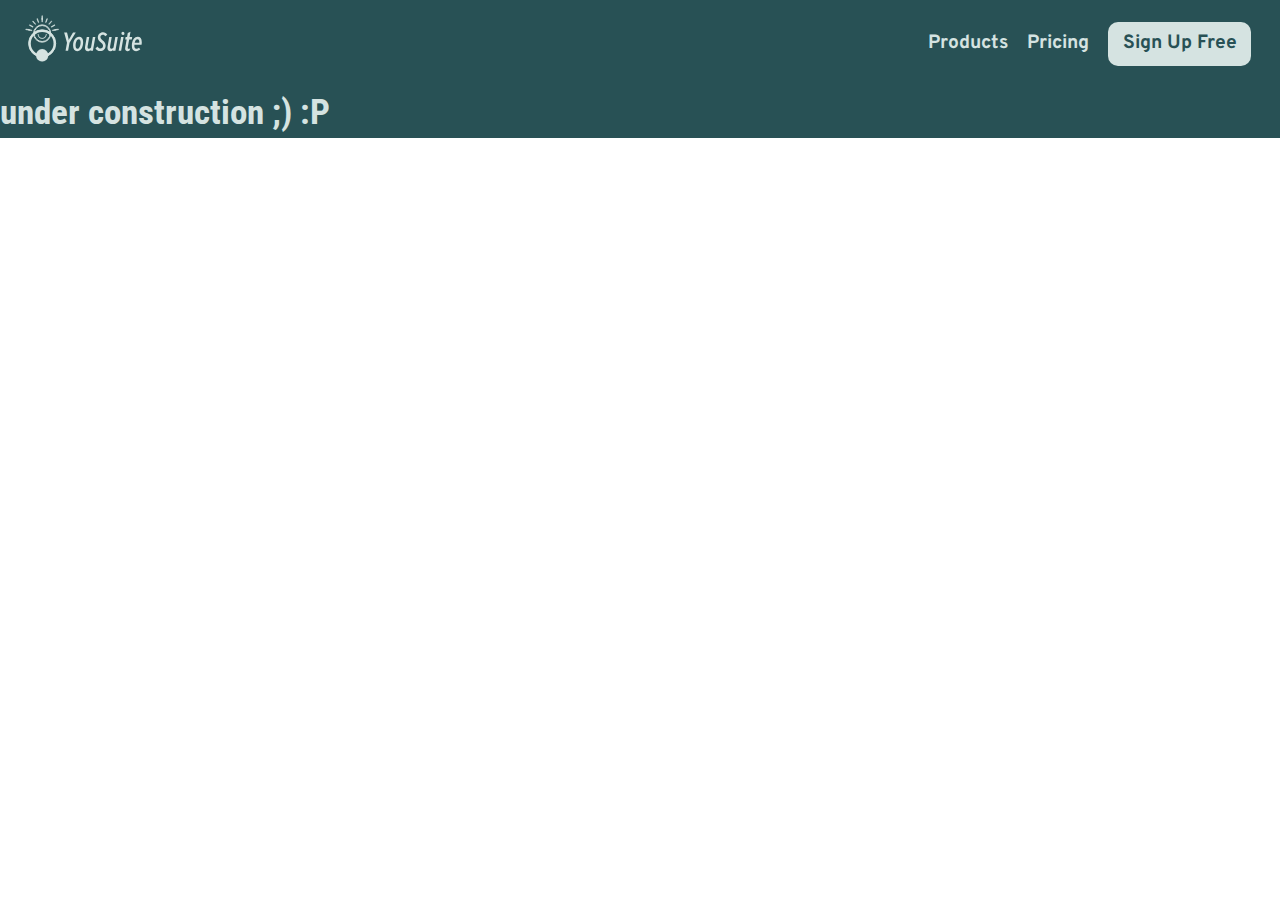
==== pricing.html @ 47adb75c "Update colour contrast for accessibility" ====
<!DOCTYPE html>
<html lang="en-ca">
<head>
  <meta charset="utf-8">
  <title>Pricing</title>
  <meta name="viewport" content="width=device-width,initial-scale=1">
  <link href="css/modules.css" rel="stylesheet">
  <link href="css/grid.css" rel="stylesheet">
  <link href="css/type.css" rel="stylesheet">
  <link href="css/main.css" rel="stylesheet">
  <link href="https://fonts.googleapis.com/css?family=Overpass:300|Roboto+Condensed:300i" rel="stylesheet">
</head>

<body>
  <header class="grid grid-middle grid-stretch island-1-2">
    <div class="unit xs-1 s-1 m-1-3 l-1-3">
      <a class="" href="index.html">
        <img class="logo" src="images/logo-2.svg" alt="logo for yousuite">
      </a>
    </div>
    <nav class="unit xs-1 s-1 m-2-3 l-2-3 gutter-1-2">
      <input type="checkbox" class="nav-check" id="nav-check">
      <label class="nav-label " for="nav-check">
        <img src="images/icon-hamburger.png" alt="Open Navigation">
      </label>
      <ul class="list-group list-group-inline text-right push-0">
        <li class="pad-b-1-2 pad-t-1-2"><a class="kilo bold" href="tour.html">Products</a></li>
        <li class="pad-b-1-2 pad-t-1-2"><a class="kilo bold gutter-1-2" href="pricing.html">Pricing</a></li>
        <li class="pad-b-1-4 pad-t-1-4">
          <div class="btn">
            <a class="kilo bold" href="sign-up.html">Sign Up Free</a>
          </div>
        </li>
      </ul>
    </nav>
  </header>
  <main>
    <div class="price">
      <h1>under construction ;) :P</h1>
    </div>
  </main>

  <footer>

  </footer>
</body>
</html>
---- css/modules.css ----
/*
 * Modulifier || Code released under the UNLICENSE
 * Code under other copyrights & licenses listed below.
 * https://modulifier.web-dev.tools/#responsive;images;list-group;embed;media-object;icons;hidden;positioning;nice-lists;forms;buttons;accessibility;print
 */

@-moz-viewport { width: device-width; scale: 1; }
@-ms-viewport { width: device-width; scale: 1; }
@-o-viewport { width: device-width; scale: 1; }
@-webkit-viewport { width: device-width; scale: 1; }
@viewport { width: device-width; scale: 1; }

html {
  box-sizing: border-box;
  -moz-text-size-adjust: 100%;
  -ms-text-size-adjust: 100%;
  -webkit-text-size-adjust: 100%;
  text-size-adjust: 100%;
}

*, *::before, *::after {
  box-sizing: inherit;
}

body {
  margin: 0;
}

article,
aside,
details,
figcaption,
figure,
footer,
header,
main,
menu,
nav,
section,
summary {
  display: block;
}

audio,
canvas,
progress,
video {
  display: inline-block;
  vertical-align: baseline;
}

template {
  display: none;
}

details {
  cursor: pointer;
}

audio:not([controls]) {
  display: none;
  height: 0;
}

a,
area,
button,
input,
label,
select,
textarea,
[tabindex] {
  -ms-touch-action: manipulation;
  touch-action: manipulation;
}

img {
  border: 0;
}

.img-flex,
.img-flex img {
  display: block;
  width: 100%;
}

svg {
  fill: currentColor;
}

svg:not(:root) {
  overflow: hidden;
}

svg.img-flex {
  width: 100%;
  height: 100%;
}

.image-replacement, .ir {
  overflow: hidden;
  direction: ltr;
  text-align: left;
  text-indent: 100%;
  white-space: nowrap;
}

.list-group, .list-group-inline, .list-group--inline {
  padding-left: 0;
  list-style-type: none;
}

.list-group > dd {
  margin-left: 0;
}

.list-group-inline::before,
.list-group-inline::after,
.list-group--inline::before,
.list-group--inline::after {
  content: "";
  display: table;
}

.list-group-inline::after,
.list-group--inline::after {
  clear: both;
}

.list-group-inline > li,
.list-group--inline > li {
  display: inline-block;
}

.list-group-inline > dt,
.list-group--inline > dt {
  clear: left;
  float: left;
  width: 11em;
}

.list-group-inline > dd,
.list-group--inline > dd {
  float: left;
  min-width: 12em;
}

.embed {
  margin-left: 0;
  margin-right: 0;
  overflow: hidden;
  position: relative;
  width: 100%;
}

.embed-1by1, .embed--1by1 {
  padding-top: 100%; /* Square */
}

.embed-4by3, .embed--4by3 {
  padding-top: 75%; /* Traditional TV/computer screens */
}

.embed-iso216, .embed--iso216 {
  padding-top: 70.92%; /* A-standard paper sizes */
}

.embed-3by2, .embed--3by2 {
  padding-top: 66.6%; /* Classic 35 mm film & most digital photos, landscape */
}

.embed-2by3, .embed--2by3 {
  padding-top: 150%; /* Classic 35 mm film & most digital photos, portrait */
}

.embed-golden, .embed--golden {
  padding-top: 61.8%; /* The Golden Ratio */
}

.embed-16by9, .embed--16by9 {
  padding-top: 56.25%; /* HD TV */
}

.embed-185by100, .embed--185by100 {
  padding-top: 54.05%; /* Common widescreen cinema */
}

.embed-24by10, .embed--24by10 {
  padding-top: 41.667%; /* Widescreen cinema: 2.4:1 */
}

.embed-3by1, .embed--3by1 {
  padding-top: 33.3333%; /* Panorama photos */
}

.embed-4by1, .embed--4by1 {
  padding-top: 25%; /* Polyvision */
}

.embed-5by1, .embed--5by1 {
  padding-top: 20%; /* Really wide... */
}

.embed-item, .embed__item {
  min-height: 100%;
  left: 0;
  position: absolute;
  top: 0;
  width: 100%;
}

.media {
  overflow: hidden;
}

.media-img, .media__img {
  float: left;
}

.media-img-reversed, .media__img--reversed {
  float: right;
}

.media-img-stacked, .media__img--stacked {
  float: none;
}

.media-body, .media__body {
  overflow: hidden;
  min-width: 12em; /* Slightly less than 200px, responsiveness built in */
}

.icon {
  display: inline-block;
  position: relative;
  background: transparent none no-repeat center center;
  background-size: contain;
  vertical-align: middle;
}

.i-16, .i--16 {
  height: 16px;
  width: 16px;
}

.i-18, .i--18 {
  height: 18px;
  width: 18px;
}

.i-20, .i--20 {
  height: 20px;
  width: 20px;
}

.i-24, .i--24 {
  height: 24px;
  width: 24px;
}

.i-32, .i--32 {
  height: 32px;
  width: 32px;
}

.i-48, .i--48 {
  height: 48px;
  width: 48px;
}

.i-64, .i--64 {
  height: 64px;
  width: 64px;
}

.i-96, .i--96 {
  height: 96px;
  width: 96px;
}

.i-128, .i--128 {
  height: 128px;
  width: 128px;
}

.i-192, .i--192 {
  height: 192px;
  width: 192px;
}

.i-256, .i--256 {
  height: 256px;
  width: 256px;
}

.icon img,
.icon svg {
  left: 0;
  height: 100%;
  position: absolute;
  top: 0;
  width: 100%;
  fill: currentColor;
}

.icon-label {
  vertical-align: middle;
}

.icon-link,
.icon-link:focus,
.icon-link:hover {
  text-decoration: none;
}

[hidden], .hidden {
  /* stylelint-disable declaration-no-important */
  display: none !important;
  visibility: hidden !important;
  /* stylelint-enable */
}

.visually-hidden {
  height: 1px;
  margin: -1px;
  overflow: hidden;
  padding: 0;
  position: absolute;
  width: 1px;
  border: 0;
  clip: rect(0 0 0 0);
  clip-path: inset(50%);
}

.visually-hidden.focusable:active, .visually-hidden.focusable:focus {
  height: auto;
  margin: 0;
  overflow: visible;
  position: static;
  width: auto;
  clip: auto;
  clip-path: none;
}

.invisible {
  visibility: hidden;
}

.chop,
.crop {
  overflow: hidden;
}

.truncate {
  max-width: 100%;
  overflow: hidden;
  width: 100%;
  text-overflow: ellipsis;
  white-space: nowrap;
}

.scrollable {
  max-width: 100%;
  overflow-x: auto;
  overflow-y: hidden;
  -webkit-overflow-scrolling: touch;
}

.flex-row {
  display: -webkit-flex;
  display: -ms-flexbox;
  display: flex;
}

.flex-justify {
  -webkit-justify-content: space-between;
  -ms-flex-pack: space-between;
  justify-content: space-between;
}

.flex-align-center {
  -webkit-align-items: center;
  -ms-flex-align: center;
  align-items: center;
}

.center-text,
.center-flow {
  text-align: center;
}

.center-block {
  margin-left: auto;
  margin-right: auto;
}

.no-auto-margins,
.not-centered {
  /* stylelint-disable declaration-no-important */
  margin-left: 0 !important;
  margin-right: 0 !important;
  /* stylelint-enable */
}

.center-content,
.center-content-vertical,
.center-contents,
.center-contents-vertical {
  display: -webkit-flex;
  display: -ms-flexbox;
  display: flex;
  -webkit-justify-content: center;
  -ms-flex-pack: center;
  justify-content: center;
  -webkit-align-items: center;
  -ms-flex-align: center;
  align-items: center;
  -webkit-align-content: center;
  -ms-flex-line-pack: center;
  align-content: center;
  -webkit-flex-direction: column wrap;
  -ms-flex-direction: column wrap;
  flex-flow: column wrap;
}

.center-content-start,
.center-content-vertical-start,
.center-contents-start,
.center-contents-vertical-start {
  display: -webkit-flex;
  display: -ms-flexbox;
  display: flex;
  -webkit-justify-content: center;
  -ms-flex-pack: center;
  justify-content: center;
  -webkit-flex-direction: column wrap;
  -ms-flex-direction: column wrap;
  flex-flow: column wrap;
}

.center-content-horizontal,
.center-contents-horizontal {
  display: -webkit-flex;
  display: -ms-flexbox;
  display: flex;
  -webkit-justify-content: center;
  -ms-flex-pack: center;
  justify-content: center;
  -webkit-align-items: center;
  -ms-flex-align: center;
  align-items: center;
  -webkit-align-content: center;
  -ms-flex-line-pack: center;
  align-content: center;
  -webkit-flex-direction: row wrap;
  -ms-flex-direction: row wrap;
  flex-flow: row wrap;
}

.clearfix::after {
  content: " ";
  display: block;
  clear: both;
}

.left {
  float: left;
}

.right {
  float: right;
}

.inline {
  display: inline;
}

.block {
  display: block;
}

.inline-block, .ib {
  display: inline-block;
}

.valign-top {
  vertical-align: top;
}

.valign-bottom {
  vertical-align: bottom;
}

.valign-middle {
  vertical-align: middle;
}

.fixed {
  position: fixed;
}

.relative {
  position: relative;
}

[class*="pin-"],
.absolute {
  position: absolute;
}

.static {
  position: static;
}

.zindex-1 {
  z-index: 1;
}

.zindex-2 {
  z-index: 2;
}

.zindex-3 {
  z-index: 3;
}

.zindex-1000 {
  z-index: 1000;
}

.pin-top-left,
.pin-left-top,
.pin-tl,
.pin-lt {
  top: 0;
  left: 0;
}

.pin-top-right,
.pin-right-top,
.pin-tr,
.pin-rt {
  top: 0;
  right: 0;
}

.pin-bottom-left,
.pin-left-bottom,
.pin-bl,
.pin-lb {
  bottom: 0;
  left: 0;
}

.pin-bottom-right,
.pin-right-bottom,
.pin-br,
.pin-rb {
  bottom: 0;
  right: 0;
}

.pin-top-center,
.pin-center-top,
.pin-tc,
.pin-ct {
  left: 50%;
  top: 0;
  transform: translateX(-50%);
}

.pin-bottom-center,
.pin-center-bottom,
.pin-bc,
.pin-cb {
  bottom: 0;
  left: 50%;
  transform: translateX(-50%);
}

.pin-center-left,
.pin-left-center,
.pin-cl,
.pin-lc {
  left: 0;
  top: 50%;
  transform: translateY(-50%);
}

.pin-center-right,
.pin-right-center,
.pin-cr,
.pin-rc {
  right: 0;
  top: 50%;
  transform: translateY(-50%);
}

.pin-center, .pin-c {
  left: 50%;
  top: 50%;
  transform: translate(-50%, -50%);
}

.width-quarter, .w-1-4 {
  width: 25%;
}

.width-half, .w-1-2 {
  width: 50%;
}

.width-full, .w-1 {
  width: 100%;
}

.height-quarter, .h-1-4 {
  height: 25%;
}

.height-half, .h-1-2 {
  height: 50%;
}

.height-full, .h-1 {
  height: 100%;
}

.height-win-quarter, .h-w-1-4 {
  height: 25vh;
  max-height: 46em;
}

.height-win-half, .h-w-1-2 {
  height: 50vh;
  max-height: 46em;
}

.height-win-full, .h-w-1 {
  height: 100vh;
  max-height: 46em;
}

ul {
  list-style-type: none;
}

ul > li::before {
  content: "·";
  float: left;
  margin-left: -1.6em;
  width: 1.3em;
  text-align: right;
}

ol {
  counter-reset: ol-simple-numbers;
  list-style-type: none;
}

ol > li::before {
  float: left;
  margin-left: -1.6em;
  width: 1.3em;
  counter-increment: ol-simple-numbers;
  content: counter(ol-simple-numbers);
  text-align: right;
}

.list-group > li::before,
.list-group-inline > li::before,
.list-group--inline > li::before {
  content: none;
}

/* stylelint-disable no-descending-specificity */

/*
 * (c) Nicolas Gallagher and Jonathan Neal of Normalize.css || MIT License
 *     https://necolas.github.io/normalize.css/
 */

button,
input,
optgroup,
select,
textarea {
  color: inherit;
  font: inherit;
  margin: 0;
}

button,
input {
  overflow: visible;
}

button,
select {
  text-transform: none;
}

button,
html [type="button"],
[type="reset"],
[type="submit"] {
  -webkit-appearance: button;
  cursor: pointer;
}

button[disabled],
html input[disabled] {
  cursor: default;
}

button::-moz-focus-inner,
input::-moz-focus-inner {
  border: 0;
  padding: 0;
}

[type="checkbox"],
[type="radio"] {
  opacity: 0;
  position: absolute;
  height: 1px;
  width: 1px;
}

[type="number"]::-webkit-inner-spin-button,
[type="number"]::-webkit-outer-spin-button {
  height: auto;
}

[type="search"]::-webkit-search-cancel-button,
[type="search"]::-webkit-search-decoration {
  -webkit-appearance: none;
}

fieldset {
  padding-left: 0;
  padding-right: 0;

  border: 0;
  border-top: 2px solid #666;
}

legend {
  color: inherit;
  display: table;
  max-width: 100%;
  padding: 0 .3em 0 0;
  white-space: normal;

  border: 0;

  font-weight: bold;
}

optgroup {
  font-weight: bold;
}

::-webkit-input-placeholder {
  color: inherit;
  opacity: .54;
}

::-webkit-file-upload-button {
  -webkit-appearance: button;
  font: inherit;
}

/* End Normalize.css code */

label,
.label-block {
  display: block;
  cursor: pointer;
}

[type="checkbox"] + label,
[type="radio"] + label,
.label-inline {
  display: inline-block;
}

input:not([type]),
[type="text"],
[type="number"],
[type="search"],
[type="url"],
[type="email"],
[type="password"],
[type="tel"],
[type="datetime-local"],
[type="month"],
[type="week"],
[type="date"],
[type="time"],
[type="range"],
select,
textarea {
  -moz-appearance: none;
  -webkit-appearance: none;
  appearance: none;
}

input,
textarea {
  display: block;
  width: 100%;

  background-color: #fff;
  border: 2px solid #666;
  border-radius: 0;
}

label {
  vertical-align: middle;
}

textarea {
  max-width: 100%;
  min-height: 4em;
  overflow: auto;
}

[type="color"] {
  display: inline-block;
  width: 2em;
}

select {
  display: block;
  width: 100%;

  background-image: url("data:image/svg+xml,%3Csvg xmlns='http://www.w3.org/2000/svg' width='256' height='256' viewBox='0 0 256 256'%3E%3Cpath fill='none' stroke='%23000' stroke-miterlimit='10' stroke-width='70' d='M36.3 82.1l91.9 91.8 91.5-91.8'/%3E%3C/svg%3E");
  background-repeat: no-repeat;
  background-position: calc(100% - .4em) center;
  background-size: 18px auto;
  background-color: #fff;
  border: 2px solid #666;
  border-radius: 0;
}

[type="checkbox"] + label::before {
  content: " ";
  display: inline-block;
  height: 1.8em;
  margin-right: .3em;
  position: relative;
  vertical-align: middle;
  top: -.1em;
  width: 1.8em;

  background-color: #fff;
  background-size: cover;
  border: 2px solid #666;

  line-height: inherit;
}

[type="checkbox"]:checked + label::before {
  background-image: url("data:image/svg+xml,%3Csvg xmlns='http://www.w3.org/2000/svg' width='256' height='256' viewBox='0 0 256 256'%3E%3Cpath fill='none' stroke='%23000' stroke-miterlimit='10' stroke-width='50' d='M49.9 130.1l50.8 50.7L206.1 75.2'/%3E%3C/svg%3E");
}

[type="checkbox"]:focus + label::before {
  outline: 3px solid #000;
  z-index: 1000;
}

[type="radio"] + label::before {
  content: " ";
  display: inline-block;
  height: 1.8em;
  margin-right: .3em;
  position: relative;
  vertical-align: middle;
  top: -.1em;
  width: 1.8em;

  background-color: #fff;
  background-size: cover;
  border: 2px solid #666;
  border-radius: 50%;

  line-height: inherit;
}

[type="radio"]:checked + label::before {
  background-image: url("data:image/svg+xml,%3Csvg xmlns='http://www.w3.org/2000/svg' width='256' height='256' viewBox='0 0 256 256'%3E%3Ccircle cx='128' cy='128' r='70.4'/%3E%3C/svg%3E");
}

[type="radio"]:focus + label::before,
[type="radio"] + label:focus::before {
  box-shadow: 0 0 0 3px #000;
  z-index: 1000;
}

[type="range"] {
  border: 0;
  background-color: #fff;
}

[type="range"]::-webkit-slider-runnable-track {
  height: 6px;

  -webkit-appearance: none;
  appearance: none;
  background-color: #ccc;
  border: 0;
  border-radius: 3px;
}

[type="range"]:active::-webkit-slider-runnable-track {
  background-color: #ccc;
}

[type="range"]::-moz-range-track {
  height: 6px;

  -moz-appearance: none;
  appearance: none;
  background-color: #ccc;
  border: 0;
  border-radius: 3px;
}

[type="range"]:active::-moz-range-track {
  background-color: #ccc;
}

[type="range"]::-ms-track {
  height: 6px;

  -ms-appearance: none;
  appearance: none;
  background-color: #ccc;
  border: 0;
  border-radius: 3px;
}

[type="range"]:active::-ms-track {
  background-color: #ccc;
}

[type="range"]::-webkit-slider-thumb {
  margin-top: -4px;
  height: 16px;
  width: 16px;

  -webkit-appearance: none;
  appearance: none;
  background-color: #000;
  border: none;
  border-radius: 50%;
}

[type="range"]:hover::-webkit-slider-thumb {
  background-color: #000;
}

[type="range"]:active::-webkit-slider-thumb {
  background-color: #000;
}

[type="range"]::-moz-range-thumb {
  margin-top: -4px;
  height: 16px;
  width: 16px;

  -webkit-appearance: none;
  appearance: none;
  background-color: #000;
  border: none;
  border-radius: 50%;
}

[type="range"]:hover::-moz-range-thumb {
  background-color: #000;
}

[type="range"]:active::-moz-range-thumb {
  background-color: #000;
}

[type="range"]::-ms-thumb {
  margin-top: -4px;
  height: 16px;
  width: 16px;

  -webkit-appearance: none;
  appearance: none;
  background-color: #000;
  border: none;
  border-radius: 50%;
}

[type="range"]:hover::-ms-thumb {
  background-color: #000;
}

[type="range"]:active::-ms-thumb {
  background-color: #000;
}

[type="checkbox"].hide-custom-input + label::before,
[type="checkbox"] + .hide-custom-input::before,
[type="radio"].hide-custom-input + label::before,
[type="radio"] + .hide-custom-input::before {
  content: none;
  display: none;
}

/* stylelint-enable */

.link-box {
  display: block;
  text-decoration: none;
}

/* stylelint-disable no-descending-specificity */

button,
.btn {
  cursor: pointer;
  display: inline-block;
  margin: 0;
  overflow: visible;
  padding: .375em .75em .42em;
  -webkit-appearance: none;
  -moz-appearance: none;
  appearance: none;
  background-color: #333;
  border-radius: 4px;
  border: 3px solid #333;
  color: #fff;
  font: inherit;
  text-decoration: none;
  text-transform: none;
}

button::-moz-focus-inner {
  border: 0;
  padding: 0;
}

/* stylelint-enable */

button:focus,
button:hover,
.btn:focus,
.btn:hover {
  background-color: #000;
  border-color: #000;
  color: #fff;
}

button[disabled] {
  cursor: default;
}

.btn-light, .btn--light {
  background-color: #e2e2e2;
  border-color: #e2e2e2;
  color: #000;
}

.btn-light:focus,
.btn-light:hover,
.btn--light:focus,
.btn--light:hover {
  background-color: #666;
  border-color: #666;
  color: #fff;
}

.btn-ghost,
.btn--ghost {
  background-color: transparent;
  border-color: #333;
  color: #000;
}

.btn-ghost:focus,
.btn-ghost:hover,
.btn--ghost:focus,
.btn--ghost:hover {
  background-color: #e2e2e2;
  border-color: #000;
  color: #000;
}

.btn-link {
  display: inline;
  padding: 0;
  background-color: transparent;
  border-radius: 0;
  border: 0;
  color: inherit;
}

.btn-link:focus,
.btn-link:hover {
  background-color: transparent;
  color: inherit;
}

a:hover, a:active {
  outline: none;
}

a:focus,
[tabindex="0"]:focus,
details:focus,
summary:focus,
input:focus,
textarea:focus,
button:focus,
select:focus {
  outline: 3px solid #000;
  outline-offset: 0;
}

a:focus, [tabindex="0"]:focus {
  outline-offset: 3px;
}

.skip-links {
  margin: 0;
  padding: 0;
  list-style-type: none;
}

.skip-links > li::before {
  content: none; /* Remove the bullets if nice lists is selected */
}

.skip-links a,
.skip-links button {
  padding: .5em .75em;
  position: absolute;
  top: -10em;
  z-index: 10000; /* To make sure they're always on top */
  background-color: #000;
  border: 0;
  color: #fff;
  font-size: 1.125rem;
  font-weight: bold;
  text-decoration: none;
}

.skip-links a:focus,
.skip-links button:focus {
  outline-offset: 3px;
  top: 0;
}

[aria-busy="true"] {
  cursor: progress;
}

[aria-controls] {
  cursor: pointer;
}

[aria-disabled] {
  cursor: default;
}

.print-only {
  display: none;
  visibility: hidden;
}

.page-break-before {
  page-break-before: always;
}

.page-break-after {
  page-break-after: always;
}

.no-page-break-inside {
  page-break-inside: avoid;
}

@media print {

  /* stylelint-disable declaration-no-important */

  .no-print {
    display: none !important;
    visibility: hidden !important;
  }

  .print-only,
  .force-print {
    display: block !important;
    visibility: visible !important;
  }

  /* stylelint-enable */

  .visually-hidden.force-print {
    height: auto;
    margin: 0;
    overflow: visible;
    padding: 0;
    position: static;
    width: auto;
    border: 0;
    clip: initial;
    clip-path: none;
  }

  /*
   * (c) Fabien Sa || MIT License
   *     http://bafs.github.io/Gutenberg/
   */

  table,
  blockquote,
  pre,
  code,
  figure,
  li,
  hr,
  ul,
  ol,
  a,
  tr {
    page-break-inside: avoid;
  }

  h1, h2, h3, h4, h5, h6, p, a {
    orphans: 3;
    widows: 3;
  }

  h1,
  h2,
  h3,
  h4,
  h5,
  h6 {
    page-break-after: avoid;
    page-break-inside: avoid;
  }

  h1 + p,
  h2 + p,
  h3 + p,
  h4 + p,
  h5 + p,
  h6 + p {
    page-break-before: avoid;
  }

  img {
    page-break-after: auto;
    page-break-before: auto;
    page-break-inside: avoid;
  }

  /* stylelint-disable declaration-no-important */

  pre {
    white-space: pre-wrap !important;
    word-wrap: break-word;
  }

  /* stylelint-enable */

  /* End Gutenberg code */

  /*
   * (c) HTML5 Boilerplate || MIT License
   *     https://html5boilerplate.com/
   */

  /* stylelint-disable declaration-no-important */

  *, *::before, *::after, *::first-letter, *::first-line {
    background: none transparent !important;
    color: #000 !important;
    box-shadow: none !important;
    text-shadow: none !important;
  }

  /* stylelint-enable */

  a, a:visited {
    text-decoration: underline;
  }

  a[href]::after {
    content: " (" attr(href) ")";
  }

  abbr[title]::after {
    content: " (" attr(title) ")";
  }

  a[href^="#"]::after,
  a[href^="javascript:"]::after,
  a.no-print-href::after,
  a.href-no-print::after {
    content: "";
  }

  thead {
    display: table-header-group;
  }

  /* End HTML5 Boilerplate code */

}
---- css/grid.css ----
/*
  Gridifier || Code released under the UNLICENSE
  https://gridifier.web-dev.tools/#xs,4,0,0,0;s,4,25,0,0;m,4,38,1,1;l,4,60,1,1
*/

.grid {
  margin: 0;
  padding: 0;
  letter-spacing: -.31em;
  text-rendering: optimizeSpeed;
  display: -webkit-flex;
  display: -ms-flexbox;
  display: flex;
  -webkit-flex-flow: row wrap;
  -ms-flex-flow: row wrap;
  flex-flow: row wrap;
}

.grid-bottom {
  -webkit-align-items: flex-end;
  -ms-align-items: flex-end;
  align-items: flex-end;
}

.grid-middle {
  -webkit-align-items: center;
  -ms-align-items: center;
  align-items: center;
}

.grid-stretch {
  -webkit-align-items: stretch;
  -ms-align-items: stretch;
  align-items: stretch;
}

.opera-only :-o-prefocus,
.grid {
  word-spacing: -.43em;
}

.unit {
  letter-spacing: normal;
  text-rendering: auto;
  vertical-align: top;
  word-spacing: normal;
  display: inline-block;
  visibility: visible;
}

.grid-bottom .unit {
  vertical-align: bottom;
}

.grid-middle .unit {
  vertical-align: middle;
}

[class*="unit-push-"],
[class*="unit-pull-"] {
  position: relative;
}

.unit-content-distribute {
  display: -ms-flexbox;
  display: -webkit-flex;
  display: flex;
  -ms-flex-direction: column;
  -webkit-flex-direction: column;
  flex-direction: column;
  -ms-flex-pack: justify;
  -webkit-justify-content: space-between;
  justify-content: space-between;
}

.unit-content-center,
.unit-content-center-vertical {
  display: -webkit-flex;
  display: -ms-flexbox;
  display: flex;
  -webkit-justify-content: center;
  -ms-flex-pack: center;
  justify-content: center;
  -webkit-align-items: center;
  -ms-flex-align: center;
  align-items: center;
  -webkit-align-content: center;
  -ms-flex-line-pack: center;
  align-content: center;
  -webkit-flex-direction: column wrap;
  -ms-flex-direction: column wrap;
  flex-flow: column wrap;
}

.unit-content-center-horizontal {
  display: -webkit-flex;
  display: -ms-flexbox;
  display: flex;
  -webkit-justify-content: center;
  -ms-flex-pack: center;
  justify-content: center;
  -webkit-align-items: center;
  -ms-flex-align: center;
  align-items: center;
  -webkit-align-content: center;
  -ms-flex-line-pack: center;
  align-content: center;
  -webkit-flex-direction: row wrap;
  -ms-flex-direction: row wrap;
  flex-flow: row wrap;
}

.content-fill,
.content-stretch {
  -ms-flex-grow: 2;
  -webkit-flex-grow: 2;
  flex-grow: 2;
  max-width: 100%; /* @bugfix: IE 10, 11 */
}

.content-shrink {
  -ms-align-self: center;
  -webkit-align-self: center;
  align-self: center;
}

.unit-xs-hidden,
.xs-0 {
  display: none;
  visibility: hidden;
}

.unit-xs-centered {
  margin: 0 auto;
}

.unit-xs-1,
.xs-1 {
  display: block;
  visibility: visible;
  width: 100%;
}

.unit-xs-1-2,
.xs-1-2 {
  width: 50%;
}

.unit-xs-1-3,
.xs-1-3 {
  width: 33.3333%;
}

.unit-xs-2-3,
.xs-2-3 {
  width: 66.6667%;
}

.unit-xs-1-4,
.xs-1-4 {
  width: 25%;
}

.unit-xs-3-4,
.xs-3-4 {
  width: 75%;
}

.unit-xs-1-2,
.xs-1-2,
.unit-xs-1-3,
.xs-1-3,
.unit-xs-2-3,
.xs-2-3,
.unit-xs-1-4,
.xs-1-4,
.unit-xs-3-4,
.xs-3-4 {
  display: inline-block;
  visibility: visible;
}

.unit-xs-1-2[class*="-content-"],
.xs-1-2[class*="-content-"],
.unit-xs-1-3[class*="-content-"],
.xs-1-3[class*="-content-"],
.unit-xs-2-3[class*="-content-"],
.xs-2-3[class*="-content-"],
.unit-xs-1-4[class*="-content-"],
.xs-1-4[class*="-content-"],
.unit-xs-3-4[class*="-content-"],
.xs-3-4[class*="-content-"] {
  display: -webkit-flex;
  display: -ms-flexbox;
  display: flex;
}

.unit-xs-content-distribute,
.xs-content-distribute {
  display: -ms-flexbox;
  display: -webkit-flex;
  display: flex;
  -ms-flex-direction: column;
  -webkit-flex-direction: column;
  flex-direction: column;
  -ms-flex-pack: justify;
  -webkit-justify-content: space-between;
  justify-content: space-between;
}

.unit-xs-content-center,
.unit-xs-content-center-vertical {
  display: -webkit-flex;
  display: -ms-flexbox;
  display: flex;
  -webkit-justify-content: center;
  -ms-flex-pack: center;
  justify-content: center;
  -webkit-align-items: center;
  -ms-flex-align: center;
  align-items: center;
  -webkit-align-content: center;
  -ms-flex-line-pack: center;
  align-content: center;
  -webkit-flex-direction: column wrap;
  -ms-flex-direction: column wrap;
  flex-flow: column wrap;
}

.unit-xs-content-center-horizontal {
  display: -webkit-flex;
  display: -ms-flexbox;
  display: flex;
  -webkit-justify-content: center;
  -ms-flex-pack: center;
  justify-content: center;
  -webkit-align-items: center;
  -ms-flex-align: center;
  align-items: center;
  -webkit-align-content: center;
  -ms-flex-line-pack: center;
  align-content: center;
  -webkit-flex-direction: row wrap;
  -ms-flex-direction: row wrap;
  flex-flow: row wrap;
}

.xs-content-fill,
.xs-content-stretch {
  -ms-flex-grow: 2;
  -webkit-flex-grow: 2;
  flex-grow: 2;
  max-width: 100%; /* @bugfix: IE 10, 11 */
}

.xs-content-shrink {
  -ms-align-self: center;
  -webkit-align-self: center;
  align-self: center;
}

@media only screen and (min-width: 25em) {

  .unit-s-hidden,
  .s-0 {
    display: none;
    visibility: hidden;
  }

  .unit-s-centered {
    margin: 0 auto;
  }

  .unit-s-1,
  .s-1 {
    display: block;
    visibility: visible;
    width: 100%;
  }

  .unit-s-1-2,
  .s-1-2 {
    width: 50%;
  }

  .unit-s-1-3,
  .s-1-3 {
    width: 33.3333%;
  }

  .unit-s-2-3,
  .s-2-3 {
    width: 66.6667%;
  }

  .unit-s-1-4,
  .s-1-4 {
    width: 25%;
  }

  .unit-s-3-4,
  .s-3-4 {
    width: 75%;
  }

  .unit-s-1-2,
  .s-1-2,
  .unit-s-1-3,
  .s-1-3,
  .unit-s-2-3,
  .s-2-3,
  .unit-s-1-4,
  .s-1-4,
  .unit-s-3-4,
  .s-3-4 {
    display: inline-block;
    visibility: visible;
  }

  .unit-s-1-2[class*="-content-"],
  .s-1-2[class*="-content-"],
  .unit-s-1-3[class*="-content-"],
  .s-1-3[class*="-content-"],
  .unit-s-2-3[class*="-content-"],
  .s-2-3[class*="-content-"],
  .unit-s-1-4[class*="-content-"],
  .s-1-4[class*="-content-"],
  .unit-s-3-4[class*="-content-"],
  .s-3-4[class*="-content-"] {
    display: -webkit-flex;
    display: -ms-flexbox;
    display: flex;
  }

  .unit-s-content-distribute,
  .s-content-distribute {
    display: -ms-flexbox;
    display: -webkit-flex;
    display: flex;
    -ms-flex-direction: column;
    -webkit-flex-direction: column;
    flex-direction: column;
    -ms-flex-pack: justify;
    -webkit-justify-content: space-between;
    justify-content: space-between;
  }

  .unit-s-content-center,
  .unit-s-content-center-vertical {
    display: -webkit-flex;
    display: -ms-flexbox;
    display: flex;
    -webkit-justify-content: center;
    -ms-flex-pack: center;
    justify-content: center;
    -webkit-align-items: center;
    -ms-flex-align: center;
    align-items: center;
    -webkit-align-content: center;
    -ms-flex-line-pack: center;
    align-content: center;
    -webkit-flex-direction: column wrap;
    -ms-flex-direction: column wrap;
    flex-flow: column wrap;
  }

  .unit-s-content-center-horizontal {
    display: -webkit-flex;
    display: -ms-flexbox;
    display: flex;
    -webkit-justify-content: center;
    -ms-flex-pack: center;
    justify-content: center;
    -webkit-align-items: center;
    -ms-flex-align: center;
    align-items: center;
    -webkit-align-content: center;
    -ms-flex-line-pack: center;
    align-content: center;
    -webkit-flex-direction: row wrap;
    -ms-flex-direction: row wrap;
    flex-flow: row wrap;
  }

  .s-content-fill,
  .s-content-stretch {
    -ms-flex-grow: 2;
    -webkit-flex-grow: 2;
    flex-grow: 2;
    max-width: 100%; /* @bugfix: IE 10, 11 */
  }

  .s-content-shrink {
    -ms-align-self: center;
    -webkit-align-self: center;
    align-self: center;
  }

}

@media only screen and (min-width: 38em) {

  .unit-m-hidden,
  .m-0 {
    display: none;
    visibility: hidden;
  }

  .unit-m-centered {
    margin: 0 auto;
  }

  .unit-m-1,
  .m-1 {
    display: block;
    visibility: visible;
    width: 100%;
  }

  .unit-offset-m-0 {
    margin-left: 0;
  }

  .unit-push-m-0,
  .unit-pull-m-0 {
    left: 0;
  }

  .unit-m-1-2,
  .m-1-2 {
    width: 50%;
  }

  .unit-offset-m-1-2 {
    margin-left: 50%;
  }

  .unit-push-m-1-2 {
    left: 50%;
  }

  .unit-pull-m-1-2 {
    left: -50%;
  }

  .unit-m-1-3,
  .m-1-3 {
    width: 33.3333%;
  }

  .unit-offset-m-1-3 {
    margin-left: 33.3333%;
  }

  .unit-push-m-1-3 {
    left: 33.3333%;
  }

  .unit-pull-m-1-3 {
    left: -33.3333%;
  }

  .unit-m-2-3,
  .m-2-3 {
    width: 66.6667%;
  }

  .unit-offset-m-2-3 {
    margin-left: 66.6667%;
  }

  .unit-push-m-2-3 {
    left: 66.6667%;
  }

  .unit-pull-m-2-3 {
    left: -66.6667%;
  }

  .unit-m-1-4,
  .m-1-4 {
    width: 25%;
  }

  .unit-offset-m-1-4 {
    margin-left: 25%;
  }

  .unit-push-m-1-4 {
    left: 25%;
  }

  .unit-pull-m-1-4 {
    left: -25%;
  }

  .unit-m-3-4,
  .m-3-4 {
    width: 75%;
  }

  .unit-offset-m-3-4 {
    margin-left: 75%;
  }

  .unit-push-m-3-4 {
    left: 75%;
  }

  .unit-pull-m-3-4 {
    left: -75%;
  }

  .unit-m-1-2,
  .m-1-2,
  .unit-m-1-3,
  .m-1-3,
  .unit-m-2-3,
  .m-2-3,
  .unit-m-1-4,
  .m-1-4,
  .unit-m-3-4,
  .m-3-4 {
    display: inline-block;
    visibility: visible;
  }

  .unit-m-1-2[class*="-content-"],
  .m-1-2[class*="-content-"],
  .unit-m-1-3[class*="-content-"],
  .m-1-3[class*="-content-"],
  .unit-m-2-3[class*="-content-"],
  .m-2-3[class*="-content-"],
  .unit-m-1-4[class*="-content-"],
  .m-1-4[class*="-content-"],
  .unit-m-3-4[class*="-content-"],
  .m-3-4[class*="-content-"] {
    display: -webkit-flex;
    display: -ms-flexbox;
    display: flex;
  }

  .unit-m-content-distribute,
  .m-content-distribute {
    display: -ms-flexbox;
    display: -webkit-flex;
    display: flex;
    -ms-flex-direction: column;
    -webkit-flex-direction: column;
    flex-direction: column;
    -ms-flex-pack: justify;
    -webkit-justify-content: space-between;
    justify-content: space-between;
  }

  .unit-m-content-center,
  .unit-m-content-center-vertical {
    display: -webkit-flex;
    display: -ms-flexbox;
    display: flex;
    -webkit-justify-content: center;
    -ms-flex-pack: center;
    justify-content: center;
    -webkit-align-items: center;
    -ms-flex-align: center;
    align-items: center;
    -webkit-align-content: center;
    -ms-flex-line-pack: center;
    align-content: center;
    -webkit-flex-direction: column wrap;
    -ms-flex-direction: column wrap;
    flex-flow: column wrap;
  }

  .unit-m-content-center-horizontal {
    display: -webkit-flex;
    display: -ms-flexbox;
    display: flex;
    -webkit-justify-content: center;
    -ms-flex-pack: center;
    justify-content: center;
    -webkit-align-items: center;
    -ms-flex-align: center;
    align-items: center;
    -webkit-align-content: center;
    -ms-flex-line-pack: center;
    align-content: center;
    -webkit-flex-direction: row wrap;
    -ms-flex-direction: row wrap;
    flex-flow: row wrap;
  }

  .m-content-fill,
  .m-content-stretch {
    -ms-flex-grow: 2;
    -webkit-flex-grow: 2;
    flex-grow: 2;
    max-width: 100%; /* @bugfix: IE 10, 11 */
  }

  .m-content-shrink {
    -ms-align-self: center;
    -webkit-align-self: center;
    align-self: center;
  }

}

@media only screen and (min-width: 60em) {

  .unit-l-hidden,
  .l-0 {
    display: none;
    visibility: hidden;
  }

  .unit-l-centered {
    margin: 0 auto;
  }

  .unit-l-1,
  .l-1 {
    display: block;
    visibility: visible;
    width: 100%;
  }

  .unit-offset-l-0 {
    margin-left: 0;
  }

  .unit-push-l-0,
  .unit-pull-l-0 {
    left: 0;
  }

  .unit-l-1-2,
  .l-1-2 {
    width: 50%;
  }

  .unit-offset-l-1-2 {
    margin-left: 50%;
  }

  .unit-push-l-1-2 {
    left: 50%;
  }

  .unit-pull-l-1-2 {
    left: -50%;
  }

  .unit-l-1-3,
  .l-1-3 {
    width: 33.3333%;
  }

  .unit-offset-l-1-3 {
    margin-left: 33.3333%;
  }

  .unit-push-l-1-3 {
    left: 33.3333%;
  }

  .unit-pull-l-1-3 {
    left: -33.3333%;
  }

  .unit-l-2-3,
  .l-2-3 {
    width: 66.6667%;
  }

  .unit-offset-l-2-3 {
    margin-left: 66.6667%;
  }

  .unit-push-l-2-3 {
    left: 66.6667%;
  }

  .unit-pull-l-2-3 {
    left: -66.6667%;
  }

  .unit-l-1-4,
  .l-1-4 {
    width: 25%;
  }

  .unit-offset-l-1-4 {
    margin-left: 25%;
  }

  .unit-push-l-1-4 {
    left: 25%;
  }

  .unit-pull-l-1-4 {
    left: -25%;
  }

  .unit-l-3-4,
  .l-3-4 {
    width: 75%;
  }

  .unit-offset-l-3-4 {
    margin-left: 75%;
  }

  .unit-push-l-3-4 {
    left: 75%;
  }

  .unit-pull-l-3-4 {
    left: -75%;
  }

  .unit-l-1-2,
  .l-1-2,
  .unit-l-1-3,
  .l-1-3,
  .unit-l-2-3,
  .l-2-3,
  .unit-l-1-4,
  .l-1-4,
  .unit-l-3-4,
  .l-3-4 {
    display: inline-block;
    visibility: visible;
  }

  .unit-l-1-2[class*="-content-"],
  .l-1-2[class*="-content-"],
  .unit-l-1-3[class*="-content-"],
  .l-1-3[class*="-content-"],
  .unit-l-2-3[class*="-content-"],
  .l-2-3[class*="-content-"],
  .unit-l-1-4[class*="-content-"],
  .l-1-4[class*="-content-"],
  .unit-l-3-4[class*="-content-"],
  .l-3-4[class*="-content-"] {
    display: -webkit-flex;
    display: -ms-flexbox;
    display: flex;
  }

  .unit-l-content-distribute,
  .l-content-distribute {
    display: -ms-flexbox;
    display: -webkit-flex;
    display: flex;
    -ms-flex-direction: column;
    -webkit-flex-direction: column;
    flex-direction: column;
    -ms-flex-pack: justify;
    -webkit-justify-content: space-between;
    justify-content: space-between;
  }

  .unit-l-content-center,
  .unit-l-content-center-vertical {
    display: -webkit-flex;
    display: -ms-flexbox;
    display: flex;
    -webkit-justify-content: center;
    -ms-flex-pack: center;
    justify-content: center;
    -webkit-align-items: center;
    -ms-flex-align: center;
    align-items: center;
    -webkit-align-content: center;
    -ms-flex-line-pack: center;
    align-content: center;
    -webkit-flex-direction: column wrap;
    -ms-flex-direction: column wrap;
    flex-flow: column wrap;
  }

  .unit-l-content-center-horizontal {
    display: -webkit-flex;
    display: -ms-flexbox;
    display: flex;
    -webkit-justify-content: center;
    -ms-flex-pack: center;
    justify-content: center;
    -webkit-align-items: center;
    -ms-flex-align: center;
    align-items: center;
    -webkit-align-content: center;
    -ms-flex-line-pack: center;
    align-content: center;
    -webkit-flex-direction: row wrap;
    -ms-flex-direction: row wrap;
    flex-flow: row wrap;
  }

  .l-content-fill,
  .l-content-stretch {
    -ms-flex-grow: 2;
    -webkit-flex-grow: 2;
    flex-grow: 2;
    max-width: 100%; /* @bugfix: IE 10, 11 */
  }

  .l-content-shrink {
    -ms-align-self: center;
    -webkit-align-self: center;
    align-self: center;
  }

}
---- css/type.css ----
/*
  Typografier || Code released under the UNLICENSE
  https://typografier.web-dev.tools/#0,100,1.3,1.067,0;38,110,1.4,1.125,1;60,120,1.5,1.125,1;90,130,1.5,1.125,1
*/

html {
  font-size: 100%;
  line-height: 1.3;
}

a {
  background-color: transparent;
  -webkit-text-decoration-skip: objects;
}

sub,
sup {
  font-size: .75em;
  line-height: 1px;
  position: relative;
  vertical-align: baseline;
}

sup {
  top: -.5em;
}

sub {
  bottom: -.25em;
}

pre,
code,
kbd,
samp {
  font-size: 1em;
}

abbr[title] {
  border-bottom: none;
  text-decoration: underline;
  text-decoration: underline dotted;
}

b,
strong {
  font-weight: bold;
}

dfn,
caption {
  font-style: italic;
}

hr {
  border: 0;
  border-top: 2px solid #000;
  height: 0;
}

table {
  border-collapse: collapse;
  border-spacing: 0;
  width: 100%;
  table-layout: fixed;
}

caption {
  text-align: left;
}

th,
td {
  border-bottom: 1px solid #000;
  text-align: left;
  vertical-align: top;
}

thead th {
  vertical-align: bottom;

  border-bottom-width: 2px;
}

.text-left {
  text-align: left;
}

.text-right {
  text-align: right;
}

.text-center {
  text-align: center;
}

.normal {
  font-weight: normal;
  font-style: normal;
}

.not-bold {
  font-weight: normal;
}

.not-italic {
  font-style: normal;
}

.bold {
  font-weight: bold;
}

.italic {
  font-style: italic;
}

.text-upper {
  text-transform: uppercase;
}

.text-lower {
  text-transform: lowercase;
}

.wrapper {
  margin-left: auto;
  margin-right: auto;
  max-width: 52em;
  width: 100%;
}

.wrapper-no-center {
  max-width: 52em;
  width: 100%;
}

.max-length {
  margin-left: auto;
  margin-right: auto;
  max-width: 36em;
  width: 100%;
}

.max-length-no-center {
  max-width: 36em;
  width: 100%;
}

h1,
h2,
h3,
h4,
h5,
h6,
p,
ul,
ol,
dl,
dd,
figure,
blockquote,
details,
hr,
fieldset,
pre,
table,
caption,
menu {
  margin: 0 0 1.3rem;
}

.tenamega {
  font-size: 2.0408rem;
  line-height: 2.925rem;
}

.tenakilo {
  font-size: 1.9127rem;
  line-height: 2.6rem;
}

.tena {
  font-size: 1.7926rem;
  line-height: 2.6rem;
}

.nina {
  font-size: 1.68rem;
  line-height: 2.275rem;
}

.yotta {
  font-size: 1.5745rem;
  line-height: 2.275rem;
}

.zetta {
  font-size: 1.4757rem;
  line-height: 1.95rem;
}

h1,
.exa {
  font-size: 1.383rem;
  line-height: 1.95rem;
}

h2,
.peta {
  font-size: 1.2962rem;
  line-height: 1.95rem;
}

h3,
.tera {
  font-size: 1.2148rem;
  line-height: 1.625rem;
}

h4,
.giga {
  font-size: 1.1385rem;
  line-height: 1.625rem;
}

h5,
.mega {
  font-size: 1.067rem;
  line-height: 1.625rem;
}

h6,
.kilo,
input,
textarea {
  font-size: 1rem;
  line-height: 1.3rem;
}

small,
.milli {
  font-size: .9372rem;
  line-height: 1.3rem;
}

.micro {
  font-size: .8784rem;
  line-height: 1.3rem;
}

.nano {
  font-size: .8232rem;
  line-height: 1.3rem;
}

.pico {
  font-size: .7715rem;
  line-height: 1.3rem;
}

ul {
  padding-left: 1em;
}

ol {
  padding-left: 1.6em;
}

input,
option,
select {
  height: calc(1.3rem + .1625rem + .1625rem);
}

[type="color"] {
  width: calc(1.3rem + .1625rem + .1625rem);
}

[type="checkbox"],
[type="radio"] {
  display: inline-block;
  height: auto;
}

.push {
  margin-bottom: 1.3rem;
}

.push-none,
.push-0 {
  margin-bottom: 0;
}

.push-double,
.push-2 {
  margin-bottom: 2.6rem;
}

.push-three-quarters,
.push-3-4 {
  margin-bottom: .975rem;
}

.push-half,
.push-1-2 {
  margin-bottom: .65rem;
}

.push-quarter,
.push-1-4 {
  margin-bottom: .325rem;
}

.push-eighth,
.push-1-8 {
  margin-bottom: .1625rem;
}

.push-right-eighth,
.push-r-1-8 {
  margin-right: .1625rem;
}

.push-right-quarter,
.push-r-1-4 {
  margin-right: .325rem;
}

.push-right-half,
.push-r-1-2 {
  margin-right: .65rem;
}

.push-right-three-quarters,
.push-r-3-4 {
  margin-right: .975rem;
}

.push-right,
.push-r {
  margin-right: 1.3rem;
}

.pad-top,
.pad-t {
  padding-top: 1.3rem;
}

.pad-bottom,
.pad-b {
  padding-bottom: 1.3rem;
}

.pad-top-double,
.pad-t-2 {
  padding-top: 2.6rem;
}

.pad-bottom-double,
.pad-b-2 {
  padding-bottom: 2.6rem;
}

.pad-top-three-quarters,
.pad-t-3-4 {
  padding-top: .975rem;
}

.pad-bottom-three-quarters,
.pad-b-3-4 {
  padding-bottom: .975rem;
}

.pad-top-half,
.pad-t-1-2 {
  padding-top: .65rem;
}

.pad-bottom-half,
.pad-b-1-2 {
  padding-bottom: .65rem;
}

.pad-top-quarter,
.pad-t-1-4 {
  padding-top: .325rem;
}

.pad-bottom-quarter,
.pad-b-1-4 {
  padding-bottom: .325rem;
}

.pad-top-eighth,
.pad-t-1-8 {
  padding-top: .1625rem;
}

.pad-bottom-eighth,
.pad-b-1-8 {
  padding-bottom: .1625rem;
}

.island {
  padding: 1.3rem;
}

.island-double,
.island-2 {
  padding: 2.6rem;
}

.island-three-quarters,
.island-3-4 {
  padding: .975rem;
}

.island-half,
.island-1-2 {
  padding: .65rem;
}

.island-quarter,
.island-1-4,
td,
table th {
  padding: .325rem;
}

.island-eighth,
.island-1-8,
input:not([type="checkbox"]),
input:not([type="radio"]),
textarea {
  padding: .1625rem;
}

.gutter {
  padding-left: 1.3rem;
  padding-right: 1.3rem;
}

.gutter-double,
.gutter-2 {
  padding-left: 2.6rem;
  padding-right: 2.6rem;
}

.gutter-three-quarters,
.gutter-3-4 {
  padding-left: .975rem;
  padding-right: .975rem;
}

.gutter-half,
.gutter-1-2 {
  padding-left: .65rem;
  padding-right: .65rem;
}

.gutter-quarter,
.gutter-1-4,
caption {
  padding-left: .325rem;
  padding-right: .325rem;
}

.gutter-eighth,
.gutter-1-8 {
  padding-left: .1625rem;
  padding-right: .1625rem;
}

.i-1 {
  height: 1.3rem;
  width: 1.3rem;
}

.i-3-4 {
  height: .975rem;
  width: .975rem;
}

.i-1-2 {
  height: .65rem;
  width: .65rem;
}

.i-1-4 {
  height: .325rem;
  width: .325rem;
}

.i-1-8 {
  height: .1625rem;
  width: .1625rem;
}

.i-1-1-2,
.i-3-2 {
  height: 1.95rem;
  width: 1.95rem;
}

.i-1-1-4,
.i-5-4 {
  height: 1.625rem;
  width: 1.625rem;
}

.i-1-3-4,
.i-7-4 {
  height: 2.275rem;
  width: 2.275rem;
}

.i-2 {
  height: 2.6rem;
  width: 2.6rem;
}

select {
  padding: 0 .1625rem;
}

fieldset {
  padding: .325rem 0;

  border: 0;
  border-top: 2px solid #000;
}

legend {
  padding-right: .325rem;
}

@media only screen and (min-width: 38em) {

  html {
    font-size: 110%;
    line-height: 1.4;
  }

  h1,
  h2,
  h3,
  h4,
  h5,
  h6,
  p,
  ul,
  ol,
  dl,
  dd,
  figure,
  blockquote,
  details,
  hr,
  fieldset,
  pre,
  table,
  caption,
  menu {
    margin: 0 0 1.4rem;
  }

  .tenamega {
    font-size: 3.6532rem;
    line-height: 4.9rem;
  }

  .tenakilo {
    font-size: 3.2473rem;
    line-height: 4.55rem;
  }

  .tena {
    font-size: 2.8865rem;
    line-height: 3.85rem;
  }

  .nina {
    font-size: 2.5658rem;
    line-height: 3.5rem;
  }

  .yotta {
    font-size: 2.2807rem;
    line-height: 3.15rem;
  }

  .zetta {
    font-size: 2.0273rem;
    line-height: 2.8rem;
  }

  h1,
  .exa {
    font-size: 1.802rem;
    line-height: 2.45rem;
  }

  h2,
  .peta {
    font-size: 1.6018rem;
    line-height: 2.1rem;
  }

  h3,
  .tera {
    font-size: 1.4238rem;
    line-height: 2.1rem;
  }

  h4,
  .giga {
    font-size: 1.2656rem;
    line-height: 1.75rem;
  }

  h5,
  .mega {
    font-size: 1.125rem;
    line-height: 1.75rem;
  }

  h6,
  .kilo,
  input,
  textarea {
    font-size: 1rem;
    line-height: 1.4rem;
  }

  small,
  .milli {
    font-size: .8889rem;
    line-height: 1.4rem;
  }

  .micro {
    font-size: .7901rem;
    line-height: 1.4rem;
  }

  .nano {
    font-size: .7023rem;
    line-height: 1.05rem;
  }

  .pico {
    font-size: .6243rem;
    line-height: 1.05rem;
  }

  ul,
  ol {
    padding-left: 0;
  }

  ul ul,
  ol ul {
    padding-left: 1em;
  }

  ol ol,
  ul ol {
    padding-left: 1.6em;
  }

  .hang-punc {
    float: left;
    margin-left: -1.4em;
    text-align: right;
    width: 1.3em;
  }

  table {
    margin-left: -.35rem;
    margin-right: -.35rem;
    width: calc(100% + .35rem + .35rem);
  }

  input,
  option,
  select {
    height: calc(1.4rem + .175rem + .175rem);
  }

  [type="color"] {
    width: calc(1.4rem + .175rem + .175rem);
  }

  [type="checkbox"],
  [type="radio"] {
    display: inline-block;
    height: auto;
  }

  .push {
    margin-bottom: 1.4rem;
  }

  .push-none,
  .push-0 {
    margin-bottom: 0;
  }

  .push-double,
  .push-2 {
    margin-bottom: 2.8rem;
  }

  .push-three-quarters,
  .push-3-4 {
    margin-bottom: 1.05rem;
  }

  .push-half,
  .push-1-2 {
    margin-bottom: .7rem;
  }

  .push-quarter,
  .push-1-4 {
    margin-bottom: .35rem;
  }

  .push-eighth,
  .push-1-8 {
    margin-bottom: .175rem;
  }

  .push-right-eighth,
  .push-r-1-8 {
    margin-right: .175rem;
  }

  .push-right-quarter,
  .push-r-1-4 {
    margin-right: .35rem;
  }

  .push-right-half,
  .push-r-1-2 {
    margin-right: .7rem;
  }

  .push-right-three-quarters,
  .push-r-3-4 {
    margin-right: 1.05rem;
  }

  .push-right,
  .push-r {
    margin-right: 1.4rem;
  }

  .pad-top,
  .pad-t {
    padding-top: 1.4rem;
  }

  .pad-bottom,
  .pad-b {
    padding-bottom: 1.4rem;
  }

  .pad-top-double,
  .pad-t-2 {
    padding-top: 2.8rem;
  }

  .pad-bottom-double,
  .pad-b-2 {
    padding-bottom: 2.8rem;
  }

  .pad-top-three-quarters,
  .pad-t-3-4 {
    padding-top: 1.05rem;
  }

  .pad-bottom-three-quarters,
  .pad-b-3-4 {
    padding-bottom: 1.05rem;
  }

  .pad-top-half,
  .pad-t-1-2 {
    padding-top: .7rem;
  }

  .pad-bottom-half,
  .pad-b-1-2 {
    padding-bottom: .7rem;
  }

  .pad-top-quarter,
  .pad-t-1-4 {
    padding-top: .35rem;
  }

  .pad-bottom-quarter,
  .pad-b-1-4 {
    padding-bottom: .35rem;
  }

  .pad-top-eighth,
  .pad-t-1-8 {
    padding-top: .175rem;
  }

  .pad-bottom-eighth,
  .pad-b-1-8 {
    padding-bottom: .175rem;
  }

  .island {
    padding: 1.4rem;
  }

  .island-double,
  .island-2 {
    padding: 2.8rem;
  }

  .island-three-quarters,
  .island-3-4 {
    padding: 1.05rem;
  }

  .island-half,
  .island-1-2 {
    padding: .7rem;
  }

  .island-quarter,
  .island-1-4,
  td,
  table th {
    padding: .35rem;
  }

  .island-eighth,
  .island-1-8,
  input:not([type="checkbox"]),
  input:not([type="radio"]),
  textarea {
    padding: .175rem;
  }

  .gutter {
    padding-left: 1.4rem;
    padding-right: 1.4rem;
  }

  .gutter-double,
  .gutter-2 {
    padding-left: 2.8rem;
    padding-right: 2.8rem;
  }

  .gutter-three-quarters,
  .gutter-3-4 {
    padding-left: 1.05rem;
    padding-right: 1.05rem;
  }

  .gutter-half,
  .gutter-1-2 {
    padding-left: .7rem;
    padding-right: .7rem;
  }

  .gutter-quarter,
  .gutter-1-4,
  caption {
    padding-left: .35rem;
    padding-right: .35rem;
  }

  .gutter-eighth,
  .gutter-1-8 {
    padding-left: .175rem;
    padding-right: .175rem;
  }

  .i-1 {
    height: 1.4rem;
    width: 1.4rem;
  }

  .i-3-4 {
    height: 1.05rem;
    width: 1.05rem;
  }

  .i-1-2 {
    height: .7rem;
    width: .7rem;
  }

  .i-1-4 {
    height: .35rem;
    width: .35rem;
  }

  .i-1-8 {
    height: .175rem;
    width: .175rem;
  }

  .i-1-1-2,
  .i-3-2 {
    height: 2.1rem;
    width: 2.1rem;
  }

  .i-1-1-4,
  .i-5-4 {
    height: 1.75rem;
    width: 1.75rem;
  }

  .i-1-3-4,
  .i-7-4 {
    height: 2.45rem;
    width: 2.45rem;
  }

  .i-2 {
    height: 2.8rem;
    width: 2.8rem;
  }

  select {
    padding: 0 .175rem;
  }

  fieldset {
    padding: .35rem 0;

    border: 0;
    border-top: 2px solid #000;
  }

  legend {
    padding-right: .35rem;
  }

}

@media only screen and (min-width: 60em) {

  html {
    font-size: 120%;
    line-height: 1.5;
  }

  h1,
  h2,
  h3,
  h4,
  h5,
  h6,
  p,
  ul,
  ol,
  dl,
  dd,
  figure,
  blockquote,
  details,
  hr,
  fieldset,
  pre,
  table,
  caption,
  menu {
    margin: 0 0 1.5rem;
  }

  .tenamega {
    font-size: 3.6532rem;
    line-height: 4.875rem;
  }

  .tenakilo {
    font-size: 3.2473rem;
    line-height: 4.5rem;
  }

  .tena {
    font-size: 2.8865rem;
    line-height: 4.125rem;
  }

  .nina {
    font-size: 2.5658rem;
    line-height: 3.375rem;
  }

  .yotta {
    font-size: 2.2807rem;
    line-height: 3rem;
  }

  .zetta {
    font-size: 2.0273rem;
    line-height: 3rem;
  }

  h1,
  .exa {
    font-size: 1.802rem;
    line-height: 2.625rem;
  }

  h2,
  .peta {
    font-size: 1.6018rem;
    line-height: 2.25rem;
  }

  h3,
  .tera {
    font-size: 1.4238rem;
    line-height: 1.875rem;
  }

  h4,
  .giga {
    font-size: 1.2656rem;
    line-height: 1.875rem;
  }

  h5,
  .mega {
    font-size: 1.125rem;
    line-height: 1.5rem;
  }

  h6,
  .kilo,
  input,
  textarea {
    font-size: 1rem;
    line-height: 1.5rem;
  }

  small,
  .milli {
    font-size: .8889rem;
    line-height: 1.5rem;
  }

  .micro {
    font-size: .7901rem;
    line-height: 1.5rem;
  }

  .nano {
    font-size: .7023rem;
    line-height: 1.125rem;
  }

  .pico {
    font-size: .6243rem;
    line-height: 1.125rem;
  }

  ul,
  ol {
    padding-left: 0;
  }

  ul ul,
  ol ul {
    padding-left: 1em;
  }

  ol ol,
  ul ol {
    padding-left: 1.6em;
  }

  .hang-punc {
    float: left;
    margin-left: -1.4em;
    text-align: right;
    width: 1.3em;
  }

  table {
    margin-left: -.375rem;
    margin-right: -.375rem;
    width: calc(100% + .375rem + .375rem);
  }

  input,
  option,
  select {
    height: calc(1.5rem + .1875rem + .1875rem);
  }

  [type="color"] {
    width: calc(1.5rem + .1875rem + .1875rem);
  }

  [type="checkbox"],
  [type="radio"] {
    display: inline-block;
    height: auto;
  }

  .push {
    margin-bottom: 1.5rem;
  }

  .push-none,
  .push-0 {
    margin-bottom: 0;
  }

  .push-double,
  .push-2 {
    margin-bottom: 3rem;
  }

  .push-three-quarters,
  .push-3-4 {
    margin-bottom: 1.125rem;
  }

  .push-half,
  .push-1-2 {
    margin-bottom: .75rem;
  }

  .push-quarter,
  .push-1-4 {
    margin-bottom: .375rem;
  }

  .push-eighth,
  .push-1-8 {
    margin-bottom: .1875rem;
  }

  .push-right-eighth,
  .push-r-1-8 {
    margin-right: .1875rem;
  }

  .push-right-quarter,
  .push-r-1-4 {
    margin-right: .375rem;
  }

  .push-right-half,
  .push-r-1-2 {
    margin-right: .75rem;
  }

  .push-right-three-quarters,
  .push-r-3-4 {
    margin-right: 1.125rem;
  }

  .push-right,
  .push-r {
    margin-right: 1.5rem;
  }

  .pad-top,
  .pad-t {
    padding-top: 1.5rem;
  }

  .pad-bottom,
  .pad-b {
    padding-bottom: 1.5rem;
  }

  .pad-top-double,
  .pad-t-2 {
    padding-top: 3rem;
  }

  .pad-bottom-double,
  .pad-b-2 {
    padding-bottom: 3rem;
  }

  .pad-top-three-quarters,
  .pad-t-3-4 {
    padding-top: 1.125rem;
  }

  .pad-bottom-three-quarters,
  .pad-b-3-4 {
    padding-bottom: 1.125rem;
  }

  .pad-top-half,
  .pad-t-1-2 {
    padding-top: .75rem;
  }

  .pad-bottom-half,
  .pad-b-1-2 {
    padding-bottom: .75rem;
  }

  .pad-top-quarter,
  .pad-t-1-4 {
    padding-top: .375rem;
  }

  .pad-bottom-quarter,
  .pad-b-1-4 {
    padding-bottom: .375rem;
  }

  .pad-top-eighth,
  .pad-t-1-8 {
    padding-top: .1875rem;
  }

  .pad-bottom-eighth,
  .pad-b-1-8 {
    padding-bottom: .1875rem;
  }

  .island {
    padding: 1.5rem;
  }

  .island-double,
  .island-2 {
    padding: 3rem;
  }

  .island-three-quarters,
  .island-3-4 {
    padding: 1.125rem;
  }

  .island-half,
  .island-1-2 {
    padding: .75rem;
  }

  .island-quarter,
  .island-1-4,
  td,
  table th {
    padding: .375rem;
  }

  .island-eighth,
  .island-1-8,
  input:not([type="checkbox"]),
  input:not([type="radio"]),
  textarea {
    padding: .1875rem;
  }

  .gutter {
    padding-left: 1.5rem;
    padding-right: 1.5rem;
  }

  .gutter-double,
  .gutter-2 {
    padding-left: 3rem;
    padding-right: 3rem;
  }

  .gutter-three-quarters,
  .gutter-3-4 {
    padding-left: 1.125rem;
    padding-right: 1.125rem;
  }

  .gutter-half,
  .gutter-1-2 {
    padding-left: .75rem;
    padding-right: .75rem;
  }

  .gutter-quarter,
  .gutter-1-4,
  caption {
    padding-left: .375rem;
    padding-right: .375rem;
  }

  .gutter-eighth,
  .gutter-1-8 {
    padding-left: .1875rem;
    padding-right: .1875rem;
  }

  .i-1 {
    height: 1.5rem;
    width: 1.5rem;
  }

  .i-3-4 {
    height: 1.125rem;
    width: 1.125rem;
  }

  .i-1-2 {
    height: .75rem;
    width: .75rem;
  }

  .i-1-4 {
    height: .375rem;
    width: .375rem;
  }

  .i-1-8 {
    height: .1875rem;
    width: .1875rem;
  }

  .i-1-1-2,
  .i-3-2 {
    height: 2.25rem;
    width: 2.25rem;
  }

  .i-1-1-4,
  .i-5-4 {
    height: 1.875rem;
    width: 1.875rem;
  }

  .i-1-3-4,
  .i-7-4 {
    height: 2.625rem;
    width: 2.625rem;
  }

  .i-2 {
    height: 3rem;
    width: 3rem;
  }

  select {
    padding: 0 .1875rem;
  }

  fieldset {
    padding: .375rem 0;

    border: 0;
    border-top: 2px solid #000;
  }

  legend {
    padding-right: .375rem;
  }

}

@media only screen and (min-width: 90em) {

  html {
    font-size: 130%;
    line-height: 1.5;
  }

  h1,
  h2,
  h3,
  h4,
  h5,
  h6,
  p,
  ul,
  ol,
  dl,
  dd,
  figure,
  blockquote,
  details,
  hr,
  fieldset,
  pre,
  table,
  caption,
  menu {
    margin: 0 0 1.5rem;
  }

  .tenamega {
    font-size: 3.6532rem;
    line-height: 4.875rem;
  }

  .tenakilo {
    font-size: 3.2473rem;
    line-height: 4.5rem;
  }

  .tena {
    font-size: 2.8865rem;
    line-height: 4.125rem;
  }

  .nina {
    font-size: 2.5658rem;
    line-height: 3.375rem;
  }

  .yotta {
    font-size: 2.2807rem;
    line-height: 3rem;
  }

  .zetta {
    font-size: 2.0273rem;
    line-height: 3rem;
  }

  h1,
  .exa {
    font-size: 1.802rem;
    line-height: 2.625rem;
  }

  h2,
  .peta {
    font-size: 1.6018rem;
    line-height: 2.25rem;
  }

  h3,
  .tera {
    font-size: 1.4238rem;
    line-height: 1.875rem;
  }

  h4,
  .giga {
    font-size: 1.2656rem;
    line-height: 1.875rem;
  }

  h5,
  .mega {
    font-size: 1.125rem;
    line-height: 1.5rem;
  }

  h6,
  .kilo,
  input,
  textarea {
    font-size: 1rem;
    line-height: 1.5rem;
  }

  small,
  .milli {
    font-size: .8889rem;
    line-height: 1.5rem;
  }

  .micro {
    font-size: .7901rem;
    line-height: 1.5rem;
  }

  .nano {
    font-size: .7023rem;
    line-height: 1.125rem;
  }

  .pico {
    font-size: .6243rem;
    line-height: 1.125rem;
  }

  ul,
  ol {
    padding-left: 0;
  }

  ul ul,
  ol ul {
    padding-left: 1em;
  }

  ol ol,
  ul ol {
    padding-left: 1.6em;
  }

  .hang-punc {
    float: left;
    margin-left: -1.4em;
    text-align: right;
    width: 1.3em;
  }

  table {
    margin-left: -.375rem;
    margin-right: -.375rem;
    width: calc(100% + .375rem + .375rem);
  }

  input,
  option,
  select {
    height: calc(1.5rem + .1875rem + .1875rem);
  }

  [type="color"] {
    width: calc(1.5rem + .1875rem + .1875rem);
  }

  [type="checkbox"],
  [type="radio"] {
    display: inline-block;
    height: auto;
  }

  .push {
    margin-bottom: 1.5rem;
  }

  .push-none,
  .push-0 {
    margin-bottom: 0;
  }

  .push-double,
  .push-2 {
    margin-bottom: 3rem;
  }

  .push-three-quarters,
  .push-3-4 {
    margin-bottom: 1.125rem;
  }

  .push-half,
  .push-1-2 {
    margin-bottom: .75rem;
  }

  .push-quarter,
  .push-1-4 {
    margin-bottom: .375rem;
  }

  .push-eighth,
  .push-1-8 {
    margin-bottom: .1875rem;
  }

  .push-right-eighth,
  .push-r-1-8 {
    margin-right: .1875rem;
  }

  .push-right-quarter,
  .push-r-1-4 {
    margin-right: .375rem;
  }

  .push-right-half,
  .push-r-1-2 {
    margin-right: .75rem;
  }

  .push-right-three-quarters,
  .push-r-3-4 {
    margin-right: 1.125rem;
  }

  .push-right,
  .push-r {
    margin-right: 1.5rem;
  }

  .pad-top,
  .pad-t {
    padding-top: 1.5rem;
  }

  .pad-bottom,
  .pad-b {
    padding-bottom: 1.5rem;
  }

  .pad-top-double,
  .pad-t-2 {
    padding-top: 3rem;
  }

  .pad-bottom-double,
  .pad-b-2 {
    padding-bottom: 3rem;
  }

  .pad-top-three-quarters,
  .pad-t-3-4 {
    padding-top: 1.125rem;
  }

  .pad-bottom-three-quarters,
  .pad-b-3-4 {
    padding-bottom: 1.125rem;
  }

  .pad-top-half,
  .pad-t-1-2 {
    padding-top: .75rem;
  }

  .pad-bottom-half,
  .pad-b-1-2 {
    padding-bottom: .75rem;
  }

  .pad-top-quarter,
  .pad-t-1-4 {
    padding-top: .375rem;
  }

  .pad-bottom-quarter,
  .pad-b-1-4 {
    padding-bottom: .375rem;
  }

  .pad-top-eighth,
  .pad-t-1-8 {
    padding-top: .1875rem;
  }

  .pad-bottom-eighth,
  .pad-b-1-8 {
    padding-bottom: .1875rem;
  }

  .island {
    padding: 1.5rem;
  }

  .island-double,
  .island-2 {
    padding: 3rem;
  }

  .island-three-quarters,
  .island-3-4 {
    padding: 1.125rem;
  }

  .island-half,
  .island-1-2 {
    padding: .75rem;
  }

  .island-quarter,
  .island-1-4,
  td,
  table th {
    padding: .375rem;
  }

  .island-eighth,
  .island-1-8,
  input:not([type="checkbox"]),
  input:not([type="radio"]),
  textarea {
    padding: .1875rem;
  }

  .gutter {
    padding-left: 1.5rem;
    padding-right: 1.5rem;
  }

  .gutter-double,
  .gutter-2 {
    padding-left: 3rem;
    padding-right: 3rem;
  }

  .gutter-three-quarters,
  .gutter-3-4 {
    padding-left: 1.125rem;
    padding-right: 1.125rem;
  }

  .gutter-half,
  .gutter-1-2 {
    padding-left: .75rem;
    padding-right: .75rem;
  }

  .gutter-quarter,
  .gutter-1-4,
  caption {
    padding-left: .375rem;
    padding-right: .375rem;
  }

  .gutter-eighth,
  .gutter-1-8 {
    padding-left: .1875rem;
    padding-right: .1875rem;
  }

  .i-1 {
    height: 1.5rem;
    width: 1.5rem;
  }

  .i-3-4 {
    height: 1.125rem;
    width: 1.125rem;
  }

  .i-1-2 {
    height: .75rem;
    width: .75rem;
  }

  .i-1-4 {
    height: .375rem;
    width: .375rem;
  }

  .i-1-8 {
    height: .1875rem;
    width: .1875rem;
  }

  .i-1-1-2,
  .i-3-2 {
    height: 2.25rem;
    width: 2.25rem;
  }

  .i-1-1-4,
  .i-5-4 {
    height: 1.875rem;
    width: 1.875rem;
  }

  .i-1-3-4,
  .i-7-4 {
    height: 2.625rem;
    width: 2.625rem;
  }

  .i-2 {
    height: 3rem;
    width: 3rem;
  }

  select {
    padding: 0 .1875rem;
  }

  fieldset {
    padding: .375rem 0;

    border: 0;
    border-top: 2px solid #000;
  }

  legend {
    padding-right: .375rem;
  }

}
---- css/main.css ----
html {
  font-family: Overpass, sans-serif;
}

.home {
  font-family: "Roboto Condensed", sans-serif;
}

.logo {
  width: 140px;
}

header {
  background-color: #285155;
}

nav {
  width: 100%;
  text-align: center;
}

header ul {
  display: none;
}

.nav-check {
  position: absolute;
  top: -10em;
  margin: 0;
  padding: 0;
}

.nav-check:checked ~ ul {
  display: flex;
  text-align: center;
  align-items: stretch;
  flex-direction: column;
  width: 100%;
}

.nav-label {
  position: absolute;
  top: 26px;
  right: 13px;
  cursor: pointer;
  display: inline-block;
  width: 23px;
}

[type="checkbox"] + label::before {
  position: absolute;
  top: -10em;
  right: 13px;
  cursor: pointer;
  display: inline-block;
  width: 23px;
}

.nav-label img {
  display: flex;
  width: 100%;
}

ul {
  width: 100%;
  align-items: flex-end;
}

a {
  text-decoration: none;
  color: #d5e3e1;
}

.btn {
  background-color: #d5e3e1;
  border: none;
  border-radius: 10px;
}

.btn:hover {
  background-color: #85b0b4;
}

a:focus,
a:hover {
  color: #fff;
}

li .current {
  color: #fff;
}

.btn .current,
.btn a {
  color: #285155;
}

.btn:hover a {
  color: #d5e3e1;
}

h1, h2 {
  font-family: "Roboto Condensed", sans-serif;
  color: #d5e3e1;
}

.sign-up p {
  color: #d5e3e1;
}

.banner {
  color: #d5e3e1;
}

.content {
  width: 100%;
}

.about p, h2 {
  color: #285155;
}

.chart, .prods {
  background-color: #285155;
  color: #d5e3e1;
}

.price {
  background: #285155;
  color: #d5e3e1;
}

.goods {
  background-color: #d5e3e1;
}

table {
  color: #d5e3e1;
  min-width: 50em;
}

th, td {
  border-bottom: solid 1px #d5e3e1;
}

.compare {
  color: #d5e3e1;
}

.sign-up {
  background-color: #285155;
  height: 1000px;
}

.sign-up-header {
  background-color: #285155;
}

label {
  color: #d5e3e1;
}

input {
  border: none;
  border-radius: 10px;
  height: 50px;
  background-color: #d5e3e1;
  color: #658f93;
}

.form-btn {
  background-color: #658f93;
}

footer {
  background-color: #285155;
}

footer a {
  color: #d5e3e1;
}

footer img {
  width: 20px;
}

footer a:hover {
  color: #85b0b4;
}

.socials a:hover img {
  opacity: .6;
  transform: scale(1.05);
}

@media only screen and (min-width: 38em) {

  .nav-check,
  .nav-label {
    display: none;
    width: 0;
  }

  nav ul {
    display: inline-block;
    flex-wrap: wrap;
    flex-direction: row;
  }

  footer img {
    width: 30px;
  }

}

@media only screen and (min-width: 60em) {

  .table-wrapper {
    overflow: visible;
  }

}
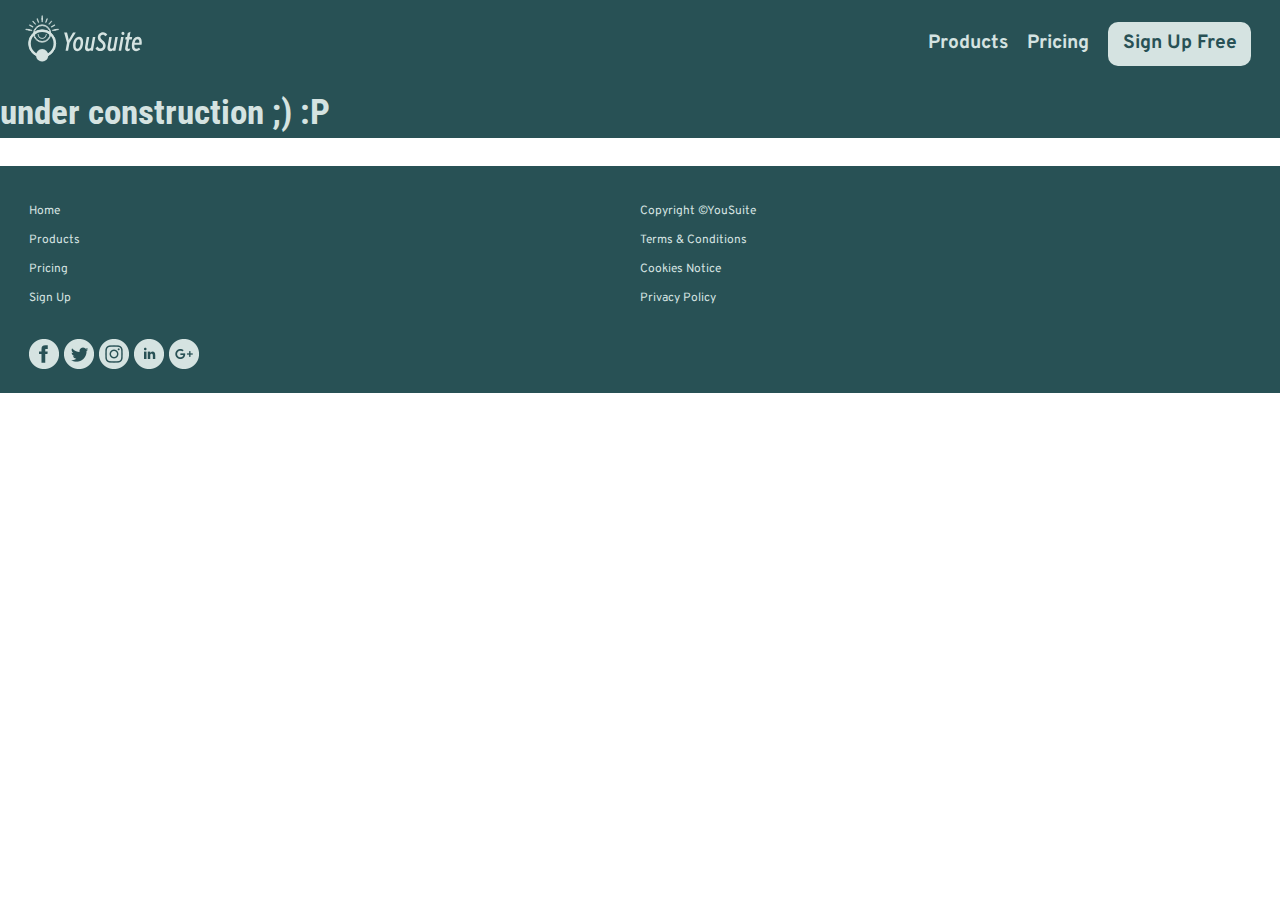
==== commit 47ebc857: "Add footer to all pages" ====
--- a/pricing.html
+++ b/pricing.html
@@ -40,8 +40,39 @@
     </div>
   </main>
 
-  <footer>
-
+  <footer role="contentinfo">
+    <div class="grid pad-t gutter grid-middle">
+      <div class="unit xs-1-2">
+        <ul class="list-group vertical-align push-0 text-left">
+          <li><a class="pico" href="index.html">Home</a></li>
+          <li><a class="pico" href="tour.html">Products</a></li>
+          <li><a class="pico" href="pricing.html">Pricing</a></li>
+          <li><a class="pico" href="sign-up.html">Sign Up</a></li>
+        </ul>
+      </div>
+      <div class="unit xs-1-2">
+        <ul class="list-group vertical-align push-0 text-left">
+          <li><a class="pico" href="#">Copyright ©YouSuite</a></li>
+          <li><a class="pico" href="#">Terms & Conditions</a></li>
+          <li><a class="pico" href="#">Cookies Notice</a></li>
+          <li><a class="pico" href="#">Privacy Policy</a></li>
+        </ul>
+      </div>
+      <div class="unit 1 socials">
+        <ul class="list-group-inline pad-t push-1-2">
+          <li class="gutter-1-16">
+            <a href="#"><img src="images/icon-facebook.png" alt="facebook icon"></a></li>
+          <li class="gutter-1-16">
+            <a href="#"><img src="images/icon-twitter.png" alt="twitter icon"></a></li>
+          <li class="gutter-1-16">
+            <a href="#"><img src="images/icon-instagram.png" alt="instagram icon"></a></li>
+          <li class="gutter-1-16">
+            <a href="#"><img src="images/icon-linkedin.png" alt="linkedin icon"></a></li>
+          <li class="gutter-1-16">
+            <a href="#"><img src="images/icon-googleplus.png" alt="googleplus icon"></a></li>
+        </ul>
+      </div>
+    </div>
   </footer>
 </body>
 </html>
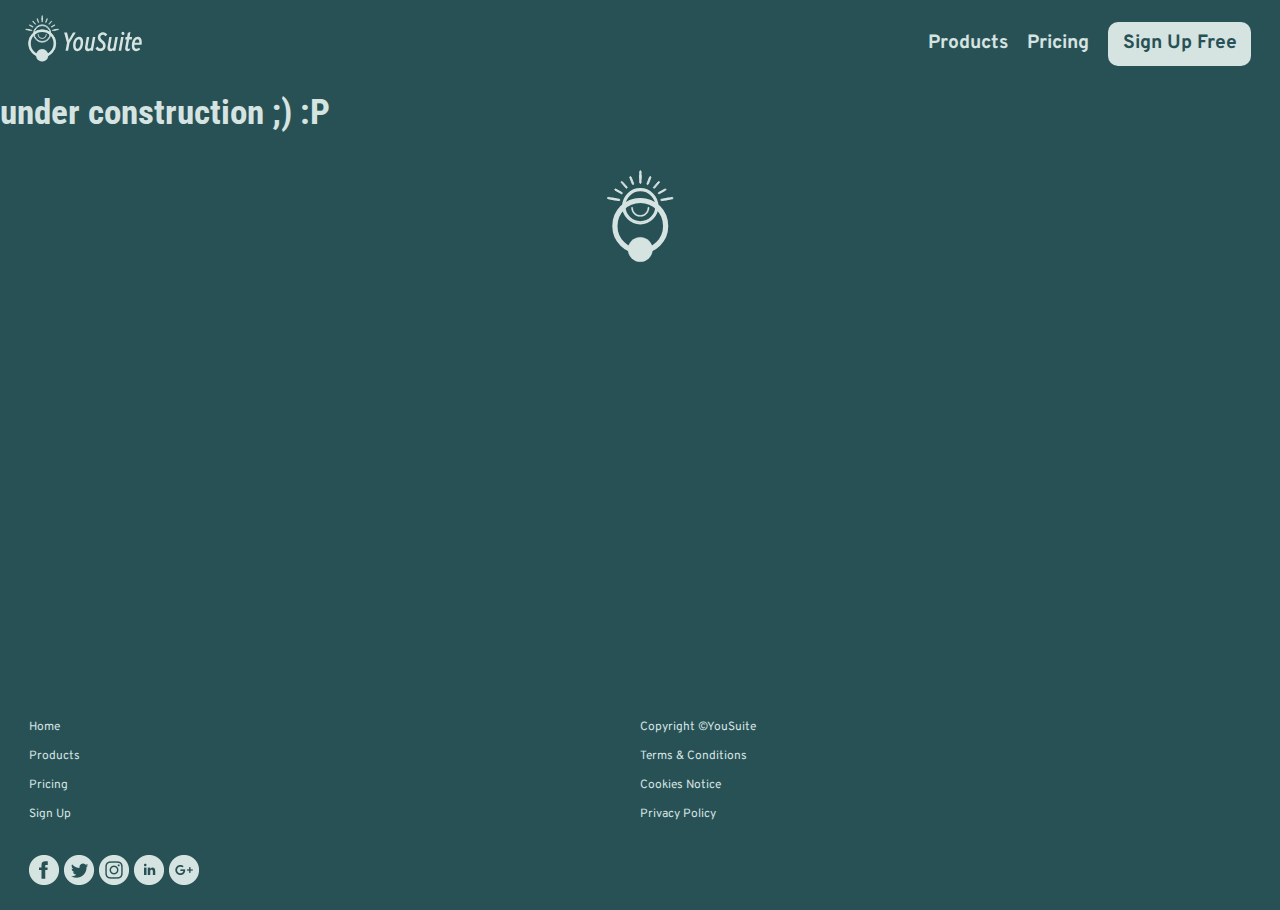
==== commit d90ec7e3: "Add images to pages" ====
--- a/pricing.html
+++ b/pricing.html
@@ -34,10 +34,17 @@
       </ul>
     </nav>
   </header>
-  <main>
-    <div class="price">
+  <main class="price">
+    <div>
       <h1>under construction ;) :P</h1>
     </div>
+
+    <div class="embed embed-logo-icon embed-3by1">
+      <div class="embed-item text-center">
+          <img class= "logo-icon" src="images/logo-icon.svg" alt="" aria-details="company-logo">
+      </div>
+    </div
+
   </main>
 
   <footer role="contentinfo">
--- a/css/main.css
+++ b/css/main.css
@@ -149,7 +149,6 @@
 
 .sign-up {
   background-color: #285155;
-  height: 1000px;
 }
 
 .sign-up-header {
@@ -193,6 +192,18 @@
   transform: scale(1.05);
 }
 
+.embed-tree {
+  padding-top: 71.3333%;
+}
+
+.logo-icon {
+  width: 100px;
+}
+
+.embed-logo-icon {
+  padding-top: 40.3333%;
+}
+
 @media only screen and (min-width: 38em) {
 
   .nav-check,
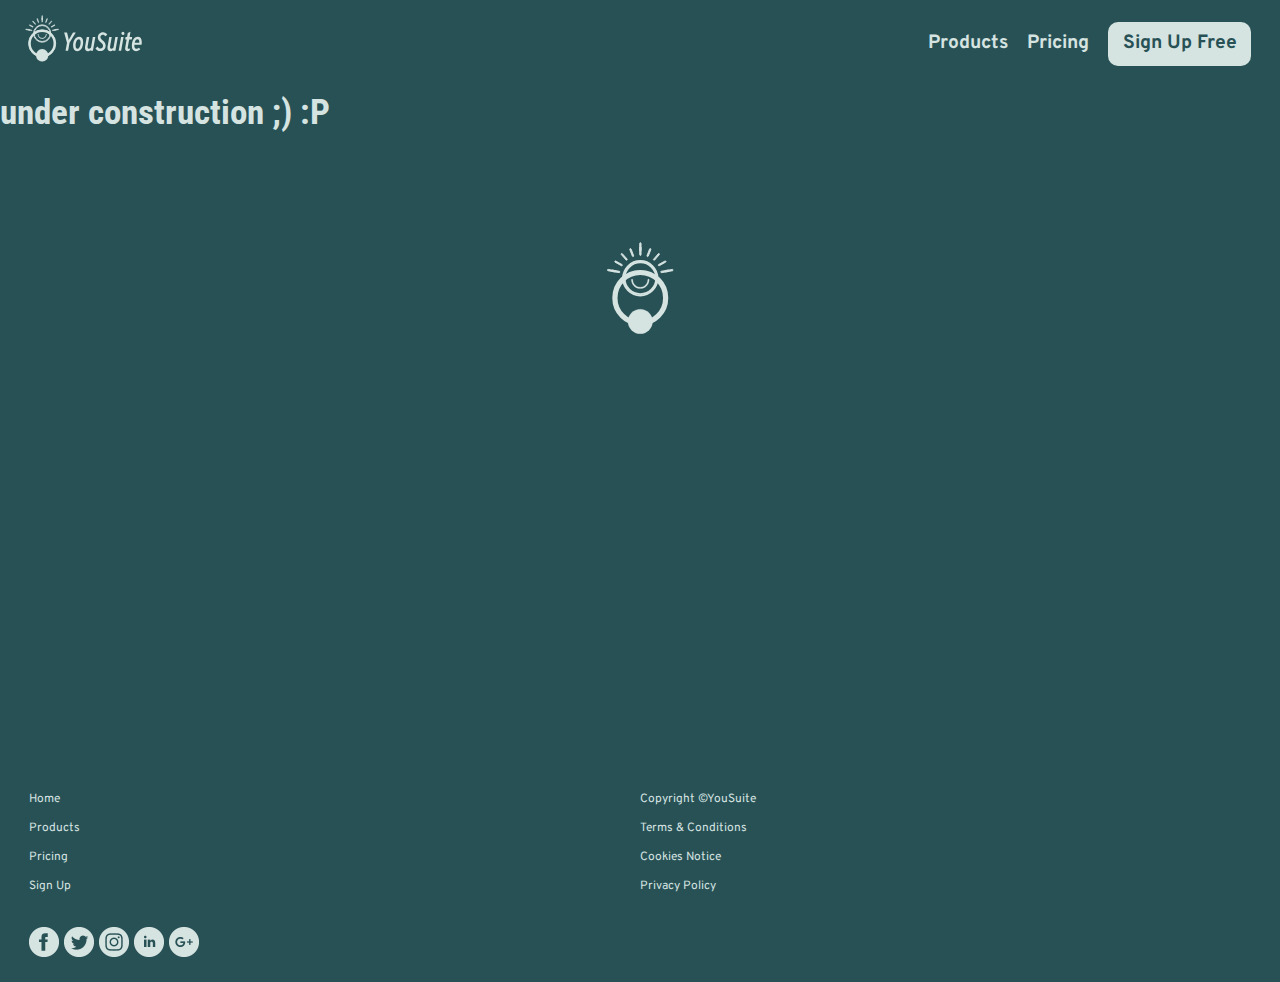
==== commit 3fad1eed: "Update skip links" ====
--- a/pricing.html
+++ b/pricing.html
@@ -12,13 +12,19 @@
 </head>
 
 <body>
-  <header class="grid grid-middle grid-stretch island-1-2">
+
+  <ul class="skip-links">
+    <li><a href="#main">Jump to main content</a></li>
+    <li><a href="#nav">Jump to navigation</a></li>
+  </ul>
+
+  <header class="grid grid-middle grid-stretch island-1-2" role="banner">
     <div class="unit xs-1 s-1 m-1-3 l-1-3">
-      <a class="" href="index.html">
+      <a href="index.html">
         <img class="logo" src="images/logo-2.svg" alt="logo for yousuite">
       </a>
     </div>
-    <nav class="unit xs-1 s-1 m-2-3 l-2-3 gutter-1-2">
+    <nav class="unit xs-1 s-1 m-2-3 l-2-3 gutter-1-2" role="navigation" id="nav" tabindex="0">
       <input type="checkbox" class="nav-check" id="nav-check">
       <label class="nav-label " for="nav-check">
         <img src="images/icon-hamburger.png" alt="Open Navigation">
@@ -34,16 +40,24 @@
       </ul>
     </nav>
   </header>
-  <main class="price">
-    <div>
-      <h1>under construction ;) :P</h1>
-    </div>
 
-    <div class="embed embed-logo-icon embed-3by1">
-      <div class="embed-item text-center">
-          <img class= "logo-icon" src="images/logo-icon.svg" alt="" aria-details="company-logo">
-      </div>
-    </div
+  <main class="price" id="main" role="main" tabindex="0">
+
+    <section>
+      <article>
+
+        <div>
+          <h1>under construction ;) :P</h1>
+          <h2>ya</h2>
+        </div>
+
+        <div class="embed embed-logo-icon embed-3by1">
+          <div class="embed-item text-center">
+            <img class="logo-icon" src="images/logo-icon.svg" alt="" aria-details="company-logo">
+          </div>
+        </div>
+      </article>
+    </section>
 
   </main>
 
--- a/css/main.css
+++ b/css/main.css
@@ -26,8 +26,6 @@
 .nav-check {
   position: absolute;
   top: -10em;
-  margin: 0;
-  padding: 0;
 }
 
 .nav-check:checked ~ ul {
@@ -164,11 +162,18 @@
   border-radius: 10px;
   height: 50px;
   background-color: #d5e3e1;
-  color: #658f93;
+  color: #285155;
 }
 
 .form-btn {
-  background-color: #658f93;
+  background-color: #285155;
+  border: solid 2px #d5e3e1;
+}
+
+.form-btn:hover {
+  background-color: #d5e3e1;
+  color: #285155;
+  border: solid 2px #d5e3e1;
 }
 
 footer {
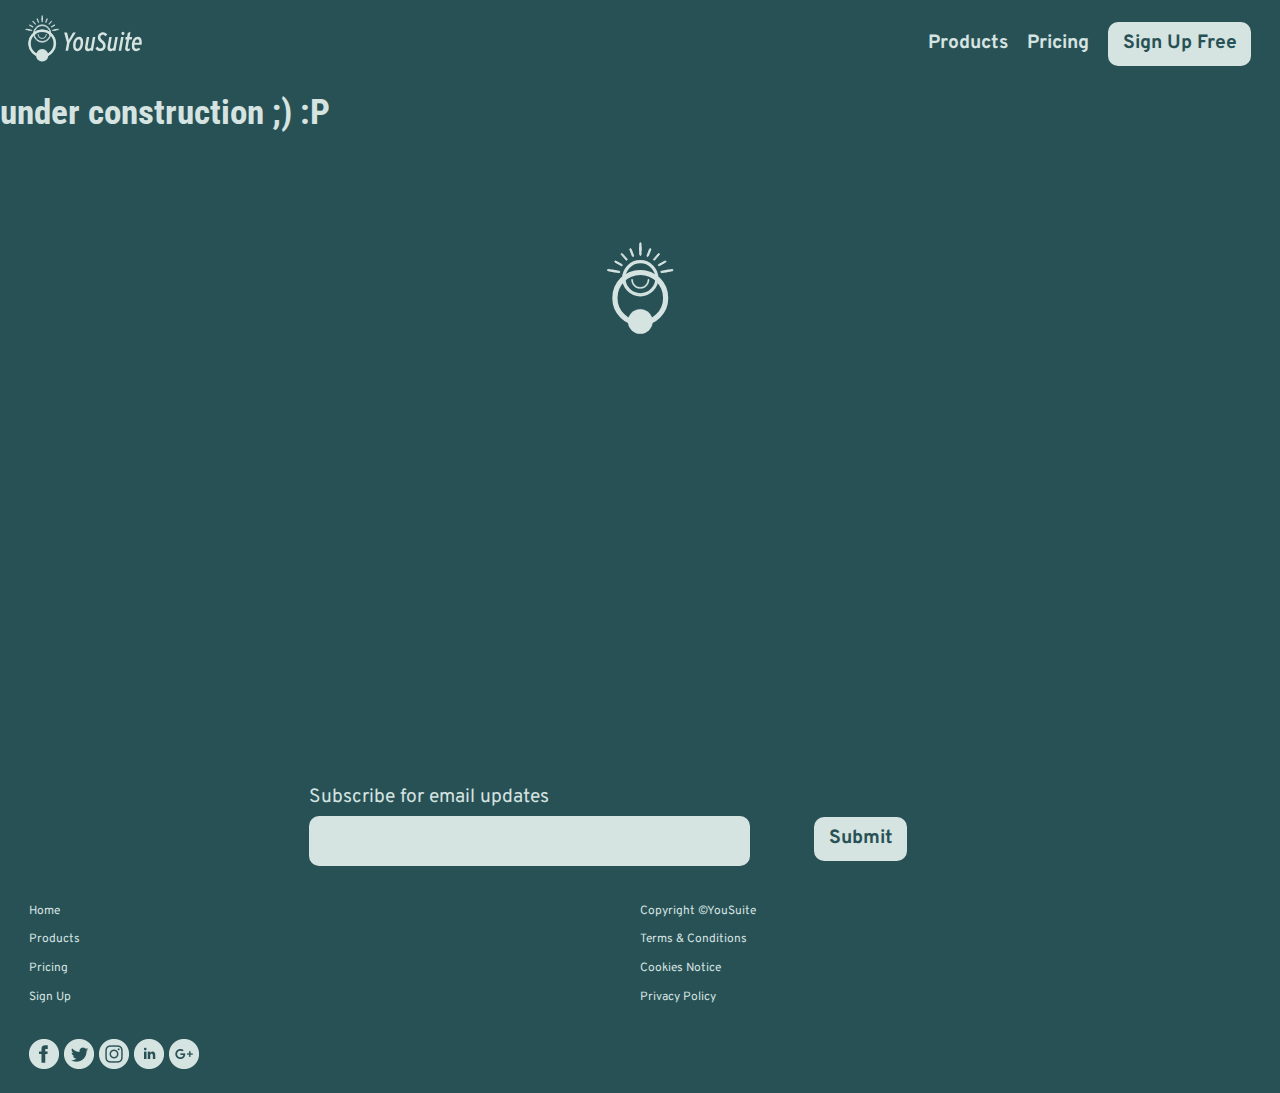
==== commit 4ed91c84: "Add form to footer" ====
--- a/pricing.html
+++ b/pricing.html
@@ -43,8 +43,8 @@
 
   <main class="price" id="main" role="main" tabindex="0">
 
-    <section>
-      <article>
+    <section id="section" tabindex="0">
+      <article id="plans" tabindex="0">
 
         <div>
           <h1>under construction ;) :P</h1>
@@ -62,7 +62,20 @@
   </main>
 
   <footer role="contentinfo">
-    <div class="grid pad-t gutter grid-middle">
+    <section class="max-length pad-t pad-1-2 text-center">
+      <form method="POST" action="formspree.io/treawna@gmail.com">
+        <div class="grid grid-middle gutter-1-2">
+          <div class="unit xs-1 m-2-3 push">
+            <label class="text-left push-1-8" for="email"> Subscribe for email updates</label>
+            <input type="email" name="sign-up" id="email" value="" aria-label="sign-up-for-our-newsletter" required>
+          </div>
+          <div class="unit xs-1 m-1-3 gutter-1-2">
+            <button class="btn kilo bold" type="submit"> Submit</button>
+          </div>
+        </div>
+      </form>
+    </section>
+    <div class="grid pad-t-0 gutter grid-middle">
       <div class="unit xs-1-2">
         <ul class="list-group vertical-align push-0 text-left">
           <li><a class="pico" href="index.html">Home</a></li>
@@ -95,5 +108,6 @@
       </div>
     </div>
   </footer>
+
 </body>
 </html>
--- a/css/main.css
+++ b/css/main.css
@@ -73,6 +73,7 @@
   background-color: #d5e3e1;
   border: none;
   border-radius: 10px;
+  color: #285155;
 }
 
 .btn:hover {
@@ -168,6 +169,7 @@
 .form-btn {
   background-color: #285155;
   border: solid 2px #d5e3e1;
+  color: #d5e3e1;
 }
 
 .form-btn:hover {
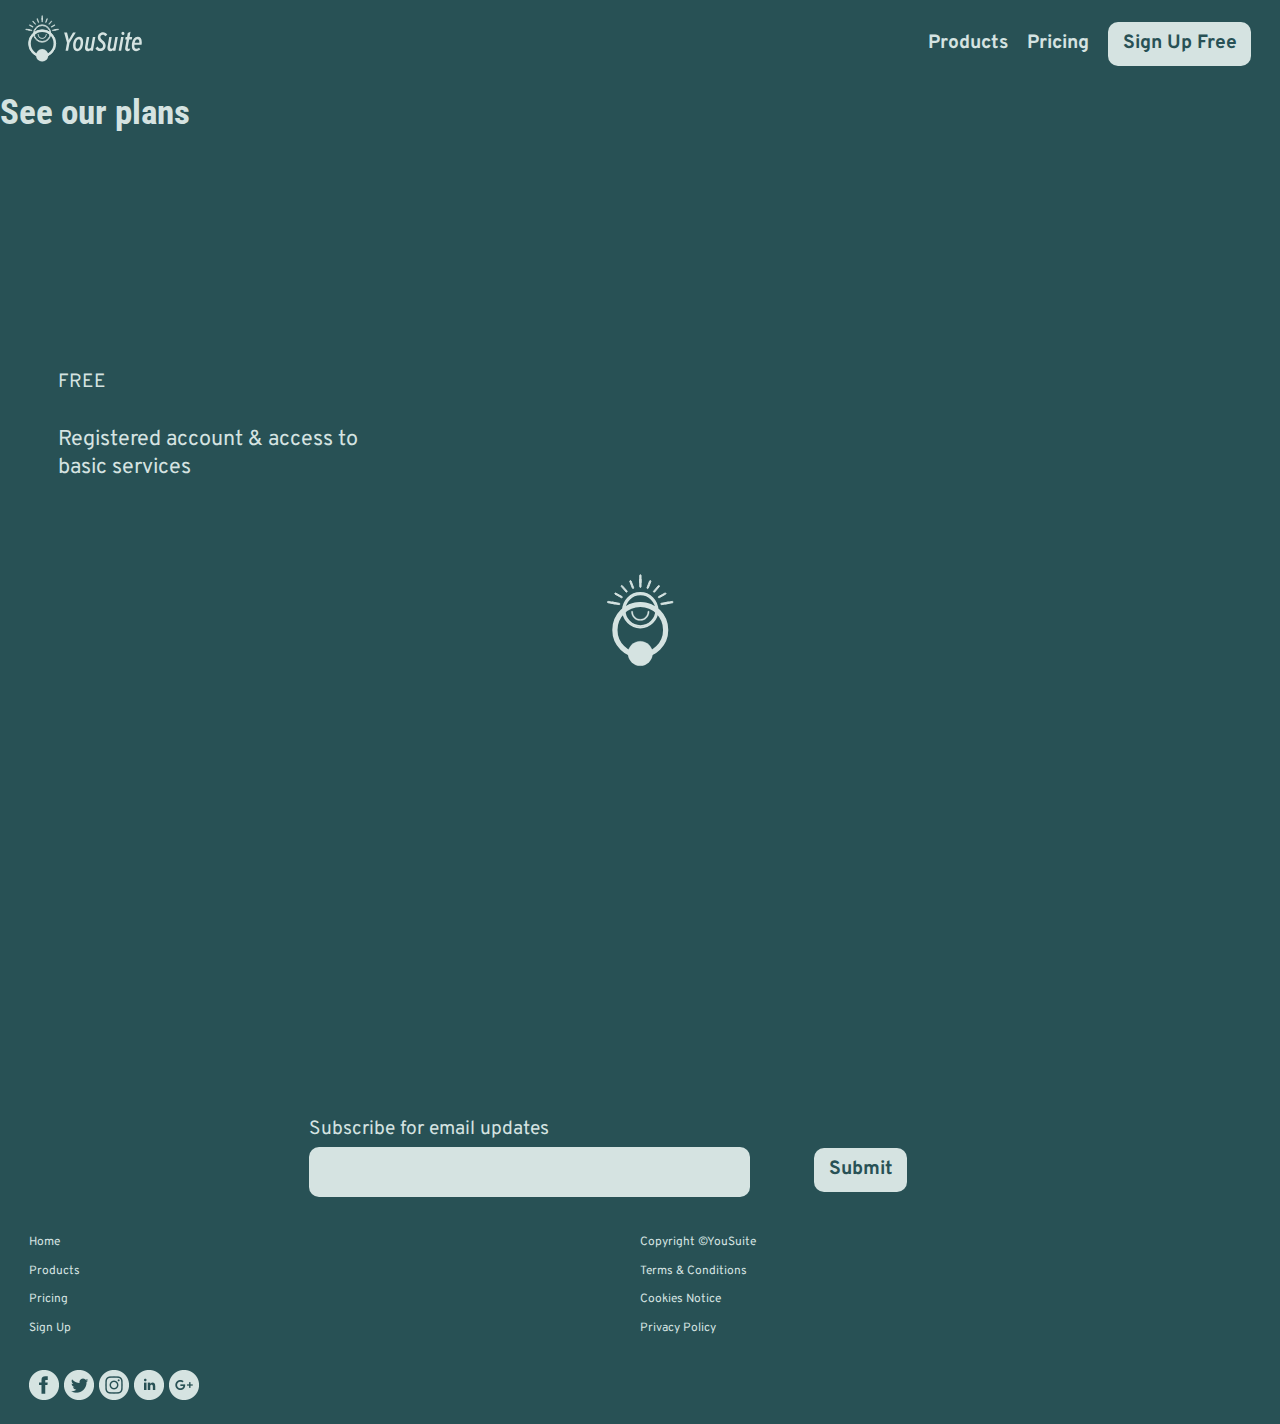
==== commit 7ef29e33: "Update focus links" ====
--- a/pricing.html
+++ b/pricing.html
@@ -43,21 +43,22 @@
 
   <main class="price" id="main" role="main" tabindex="0">
 
-    <section id="section" tabindex="0">
-      <article id="plans" tabindex="0">
+    <h1>See our plans</h1>
+    <h2>ya</h2>
 
-        <div>
-          <h1>under construction ;) :P</h1>
-          <h2>ya</h2>
-        </div>
+    <section class="plans unit xs-1 m-1-2 l-1-3 island-2" id="finances" tabindex="0">
+      <a href="#basic" aria-label="sign-up-free" id="basic" tabindex="0">
+        <h2>BASIC</h2>
+        <p>FREE</p>
+        <p class="prods mega">Registered account & access to basic services</p>
+      </a>
+    </section>
 
-        <div class="embed embed-logo-icon embed-3by1">
-          <div class="embed-item text-center">
-            <img class="logo-icon" src="images/logo-icon.svg" alt="" aria-details="company-logo">
-          </div>
-        </div>
-      </article>
-    </section>
+    <div class="embed embed-logo-icon embed-3by1">
+      <div class="embed-item text-center">
+        <img class="logo-icon" src="images/logo-icon.svg" alt="" aria-details="company-logo">
+      </div>
+    </div>
 
   </main>
 
--- a/css/main.css
+++ b/css/main.css
@@ -85,6 +85,19 @@
   color: #fff;
 }
 
+a:focus {
+  outline: 3px solid #000;
+}
+
+.skip-links a {
+  position: absolute;
+  top: -3em;
+}
+
+.skip-links a:focus {
+  top: 0;
+}
+
 li .current {
   color: #fff;
 }
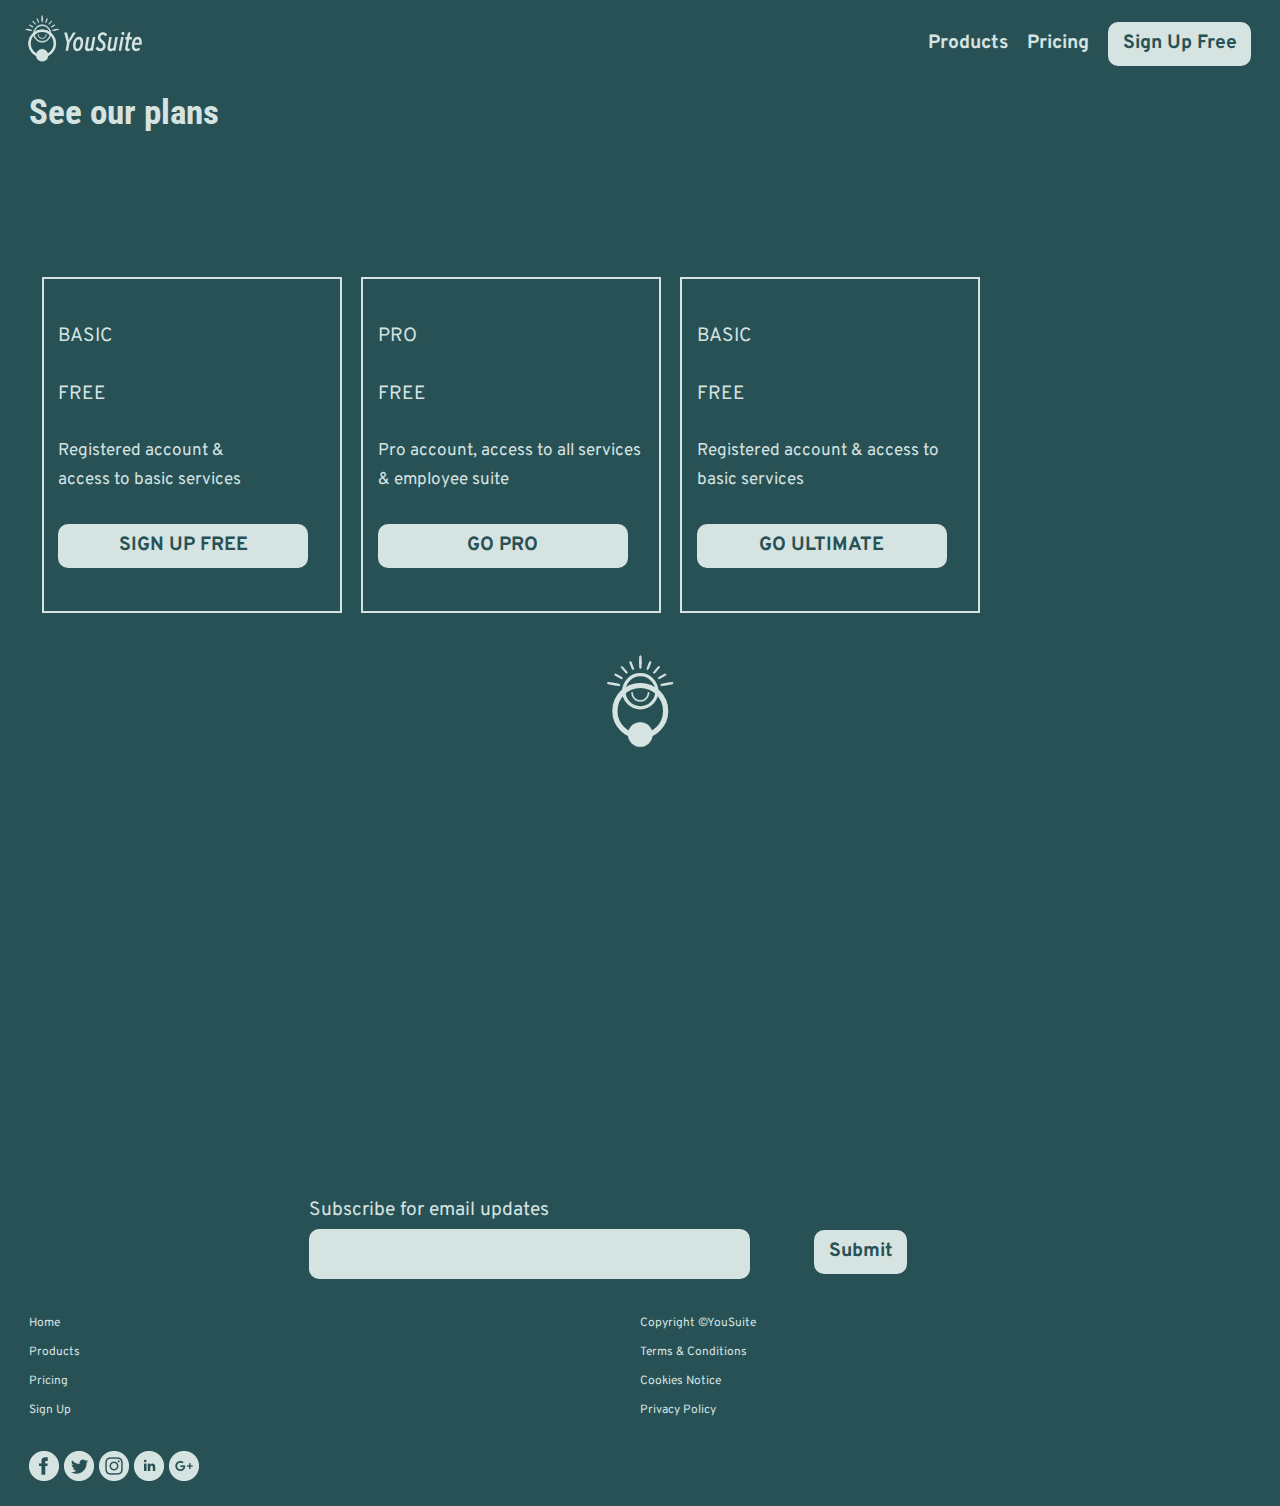
==== commit 1b761ce4: "Update pricing page" ====
--- a/pricing.html
+++ b/pricing.html
@@ -43,16 +43,39 @@
 
   <main class="price" id="main" role="main" tabindex="0">
 
-    <h1>See our plans</h1>
+    <h1 class="gutter">See our plans</h1>
     <h2>ya</h2>
 
-    <section class="plans unit xs-1 m-1-2 l-1-3 island-2" id="finances" tabindex="0">
-      <a href="#basic" aria-label="sign-up-free" id="basic" tabindex="0">
-        <h2>BASIC</h2>
-        <p>FREE</p>
-        <p class="prods mega">Registered account & access to basic services</p>
-      </a>
+    <section class="island" id="plans" tabindex="0">
+      <div class="grid gutter-1-8">
+        <div class="basic unit xs-1 m-1 l-1-3 island-1-2">
+          <p class="pad-t">BASIC</p>
+          <p>FREE</p>
+          <p class="milli">Registered account &<br>access to basic services</p>
+          <div class="btn push text-center">
+            <a class="kilo bold" href="#basic" aria-label="sign-up-free" id="basic" tabindex="0">SIGN UP FREE</a>
+          </div>
+        </div>
+        <div class="pro unit xs-1 m-1 l-1-3 island-1-2">
+          <p class="pad-t">PRO</p>
+          <p>FREE</p>
+          <p class="milli">Pro account, access to all services & employee suite</p>
+          <div class="btn push text-center">
+            <a class="kilo bold" href="#pro" aria-label="sign-up-for-pro" id="basic" tabindex="0">GO PRO</a>
+          </div>
+        </div>
+
+        <div class="ultimate unit xs-1 m-1 l-1-3 island-1-2">
+          <p class="pad-t">BASIC</p>
+          <p>FREE</p>
+          <p class="milli">Registered account & access to basic services</p>
+          <div class="btn push text-center">
+            <a class="kilo bold" href="#basic" aria-label="sign-up-free" id="basic" tabindex="0">GO ULTIMATE</a>
+          </div>
+        </div>
+      </div>
     </section>
+
 
     <div class="embed embed-logo-icon embed-3by1">
       <div class="embed-item text-center">
--- a/css/main.css
+++ b/css/main.css
@@ -159,6 +159,21 @@
   color: #d5e3e1;
 }
 
+.basic,
+.pro,
+.ultimate {
+  margin: .5em;
+  border: solid 2px #d5e3e1;
+  width: 300px;
+}
+
+.basic .btn,
+.pro .btn,
+.ultimate .btn {
+  width: 250px;
+
+}
+
 .sign-up {
   background-color: #285155;
 }
